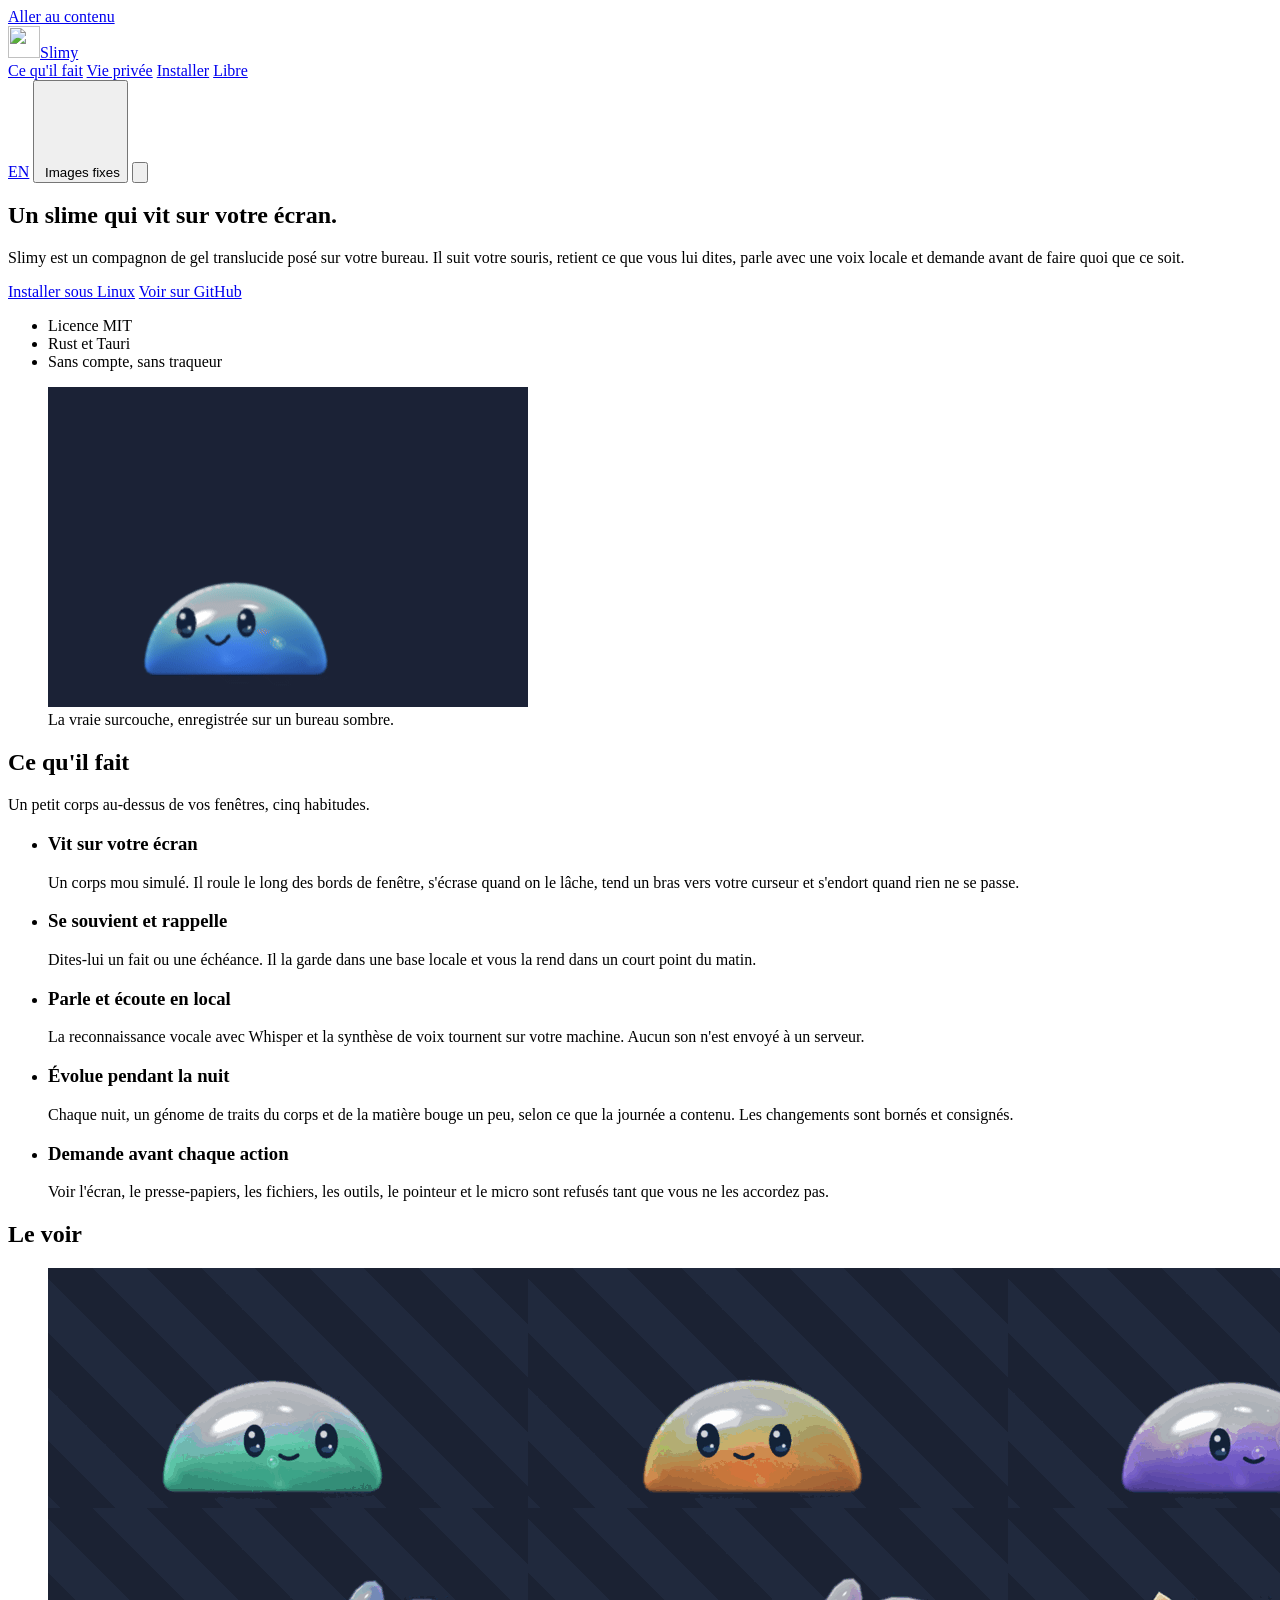
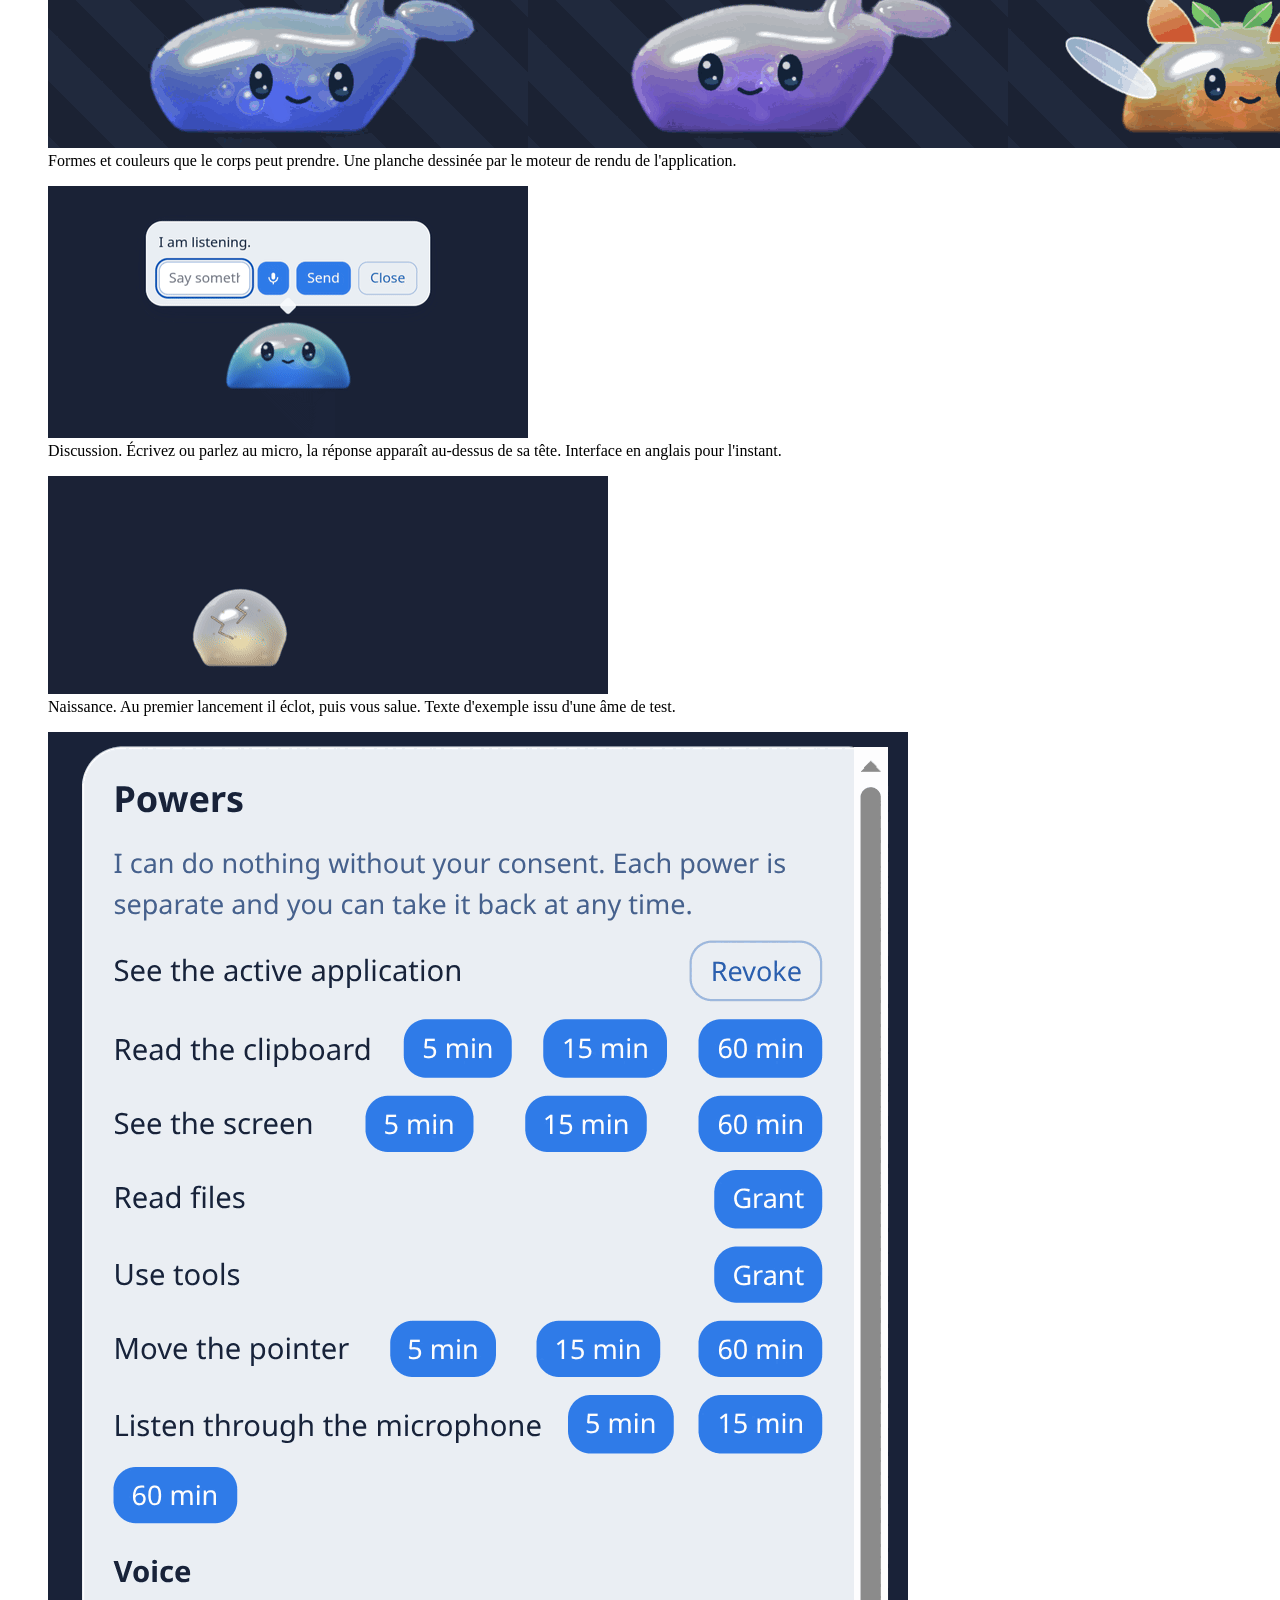
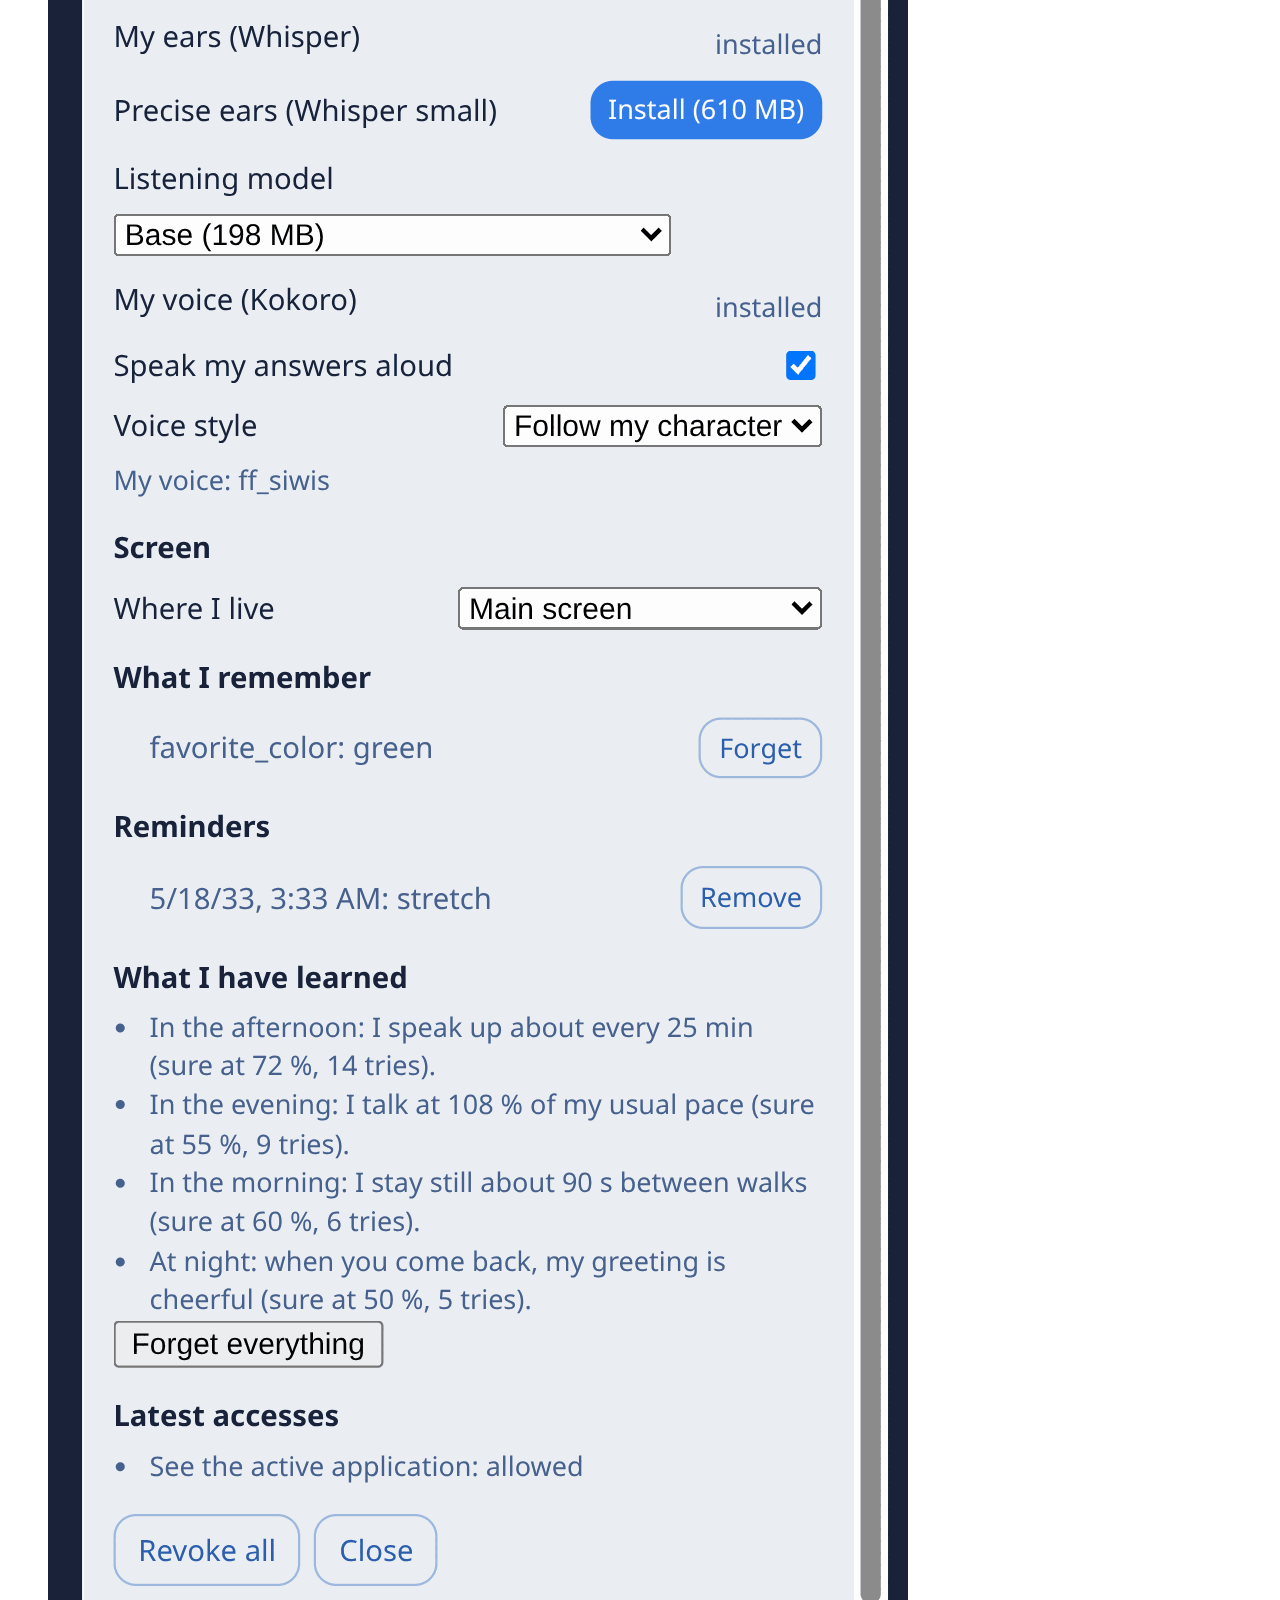
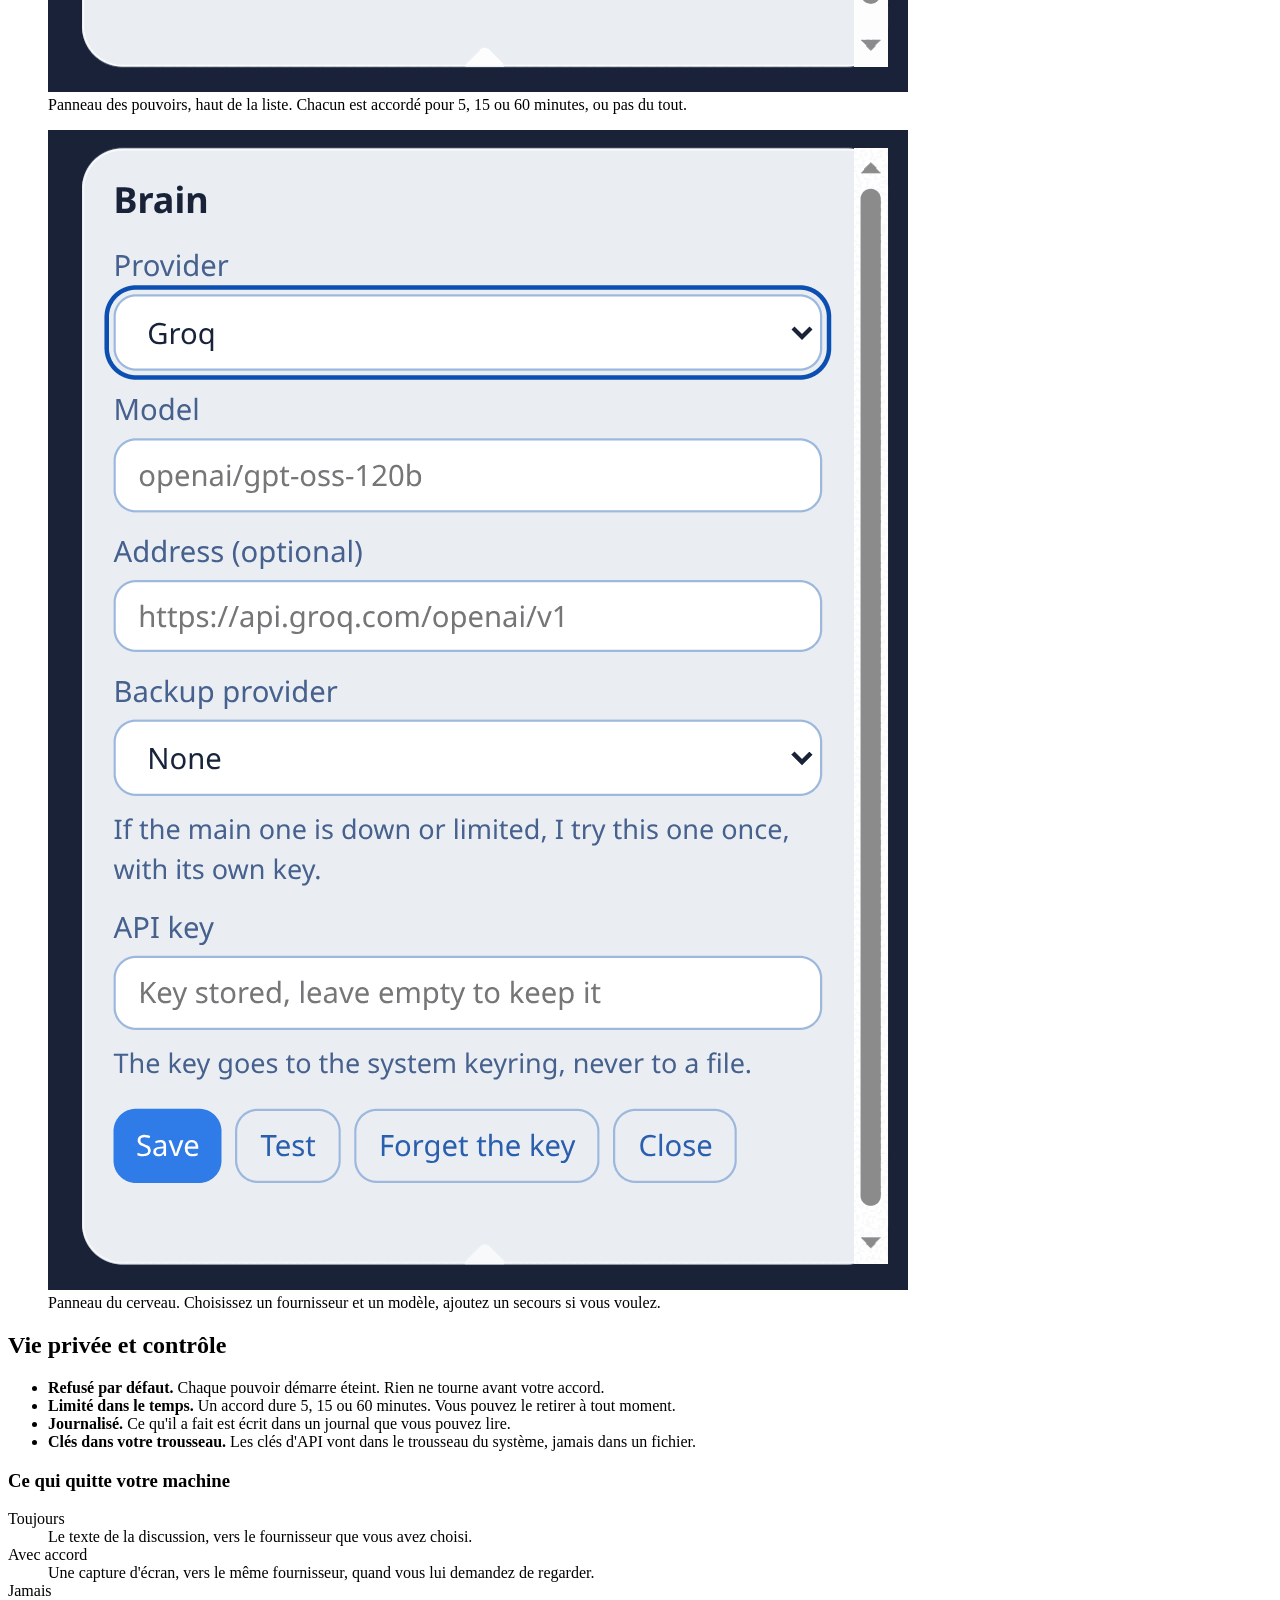
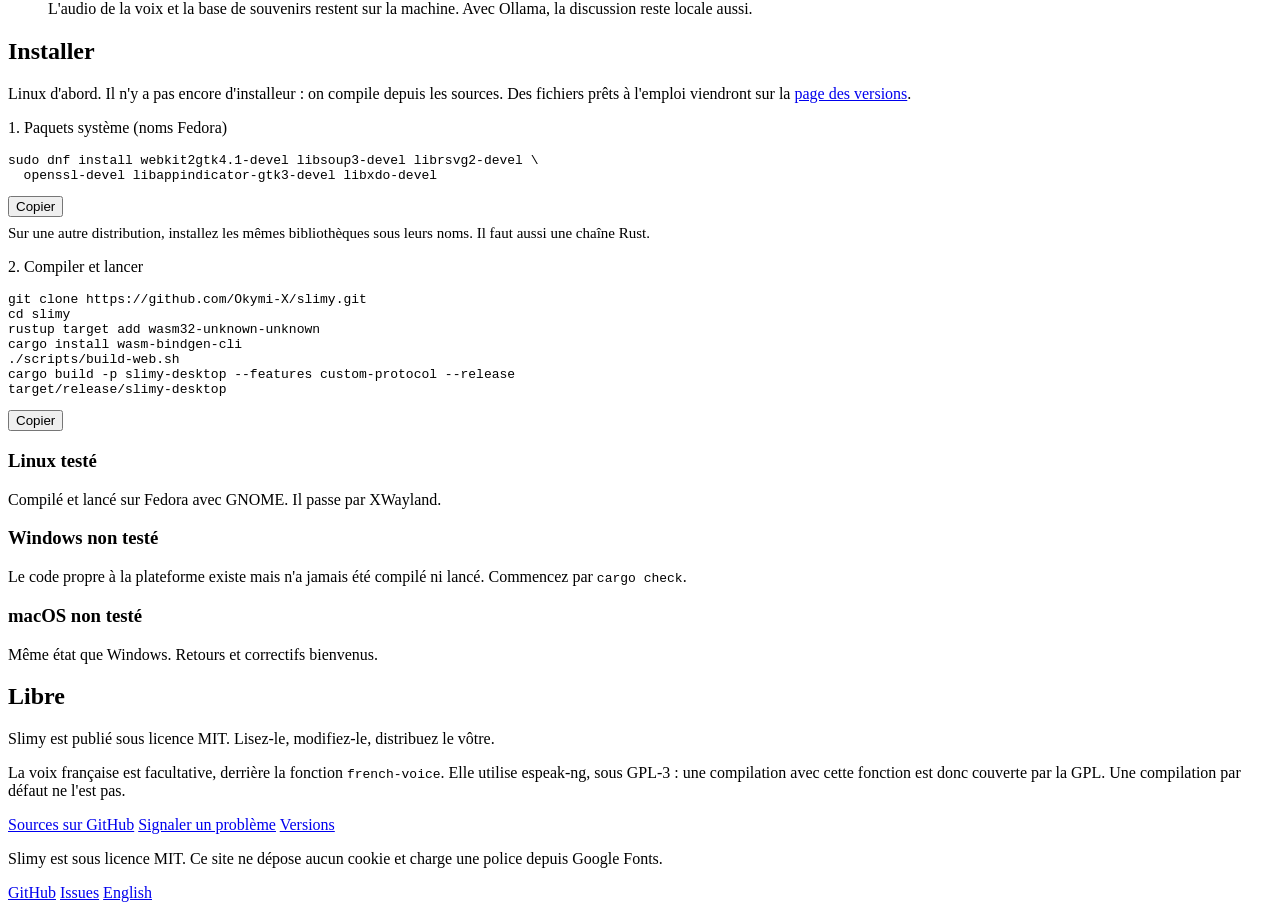
==== site/fr/index.html @ 83fda9d1 "Slimy: a desktop gel slime with a brain, a body and a genome" ====
<!doctype html>
<html lang="fr">
<head>
<meta charset="utf-8">
<meta name="viewport" content="width=device-width, initial-scale=1">
<title>Slimy, un slime de gel qui vit sur votre écran</title>
<meta name="description" content="Slimy est un compagnon de bureau libre : un slime de gel translucide qui réagit à la souris, se souvient, parle en local et demande avant chaque action.">
<link rel="canonical" href="https://slimy.okymi.org/fr/">
<link rel="alternate" hreflang="en" href="https://slimy.okymi.org/">
<link rel="alternate" hreflang="fr" href="https://slimy.okymi.org/fr/">
<link rel="alternate" hreflang="x-default" href="https://slimy.okymi.org/">
<meta name="theme-color" content="#1b2236">
<link rel="icon" href="/favicon.svg" type="image/svg+xml">
<meta property="og:type" content="website">
<meta property="og:site_name" content="Slimy">
<meta property="og:title" content="Slimy, un slime de gel qui vit sur votre écran">
<meta property="og:description" content="Un compagnon de bureau libre qui réagit à la souris, se souvient, parle en local et demande avant chaque action.">
<meta property="og:url" content="https://slimy.okymi.org/fr/">
<meta property="og:image" content="https://slimy.okymi.org/og.png">
<meta property="og:image:width" content="1200">
<meta property="og:image:height" content="630">
<meta property="og:image:alt" content="Un slime de gel bleu translucide au petit sourire, à côté du mot Slimy.">
<meta property="og:locale" content="fr_FR">
<meta property="og:locale:alternate" content="en_US">
<meta name="twitter:card" content="summary_large_image">
<meta name="twitter:title" content="Slimy, un slime de gel qui vit sur votre écran">
<meta name="twitter:description" content="Un compagnon de bureau libre qui réagit à la souris, se souvient, parle en local et demande avant chaque action.">
<meta name="twitter:image" content="https://slimy.okymi.org/og.png">
<link rel="preconnect" href="https://fonts.googleapis.com">
<link rel="preconnect" href="https://fonts.gstatic.com" crossorigin>
<link rel="stylesheet" href="https://fonts.googleapis.com/css2?family=Fraunces:opsz,wght,SOFT@9..144,500..700,100&amp;display=swap">
<link rel="stylesheet" href="/style.css">
<script>try{var t=localStorage.getItem('slimy-theme');if(t==='light'||t==='dark')document.documentElement.setAttribute('data-theme',t)}catch(e){}</script>
<script type="application/ld+json">{"@context":"https://schema.org","@type":"SoftwareApplication","name":"Slimy","applicationCategory":"DesktopEnhancementApplication","operatingSystem":"Linux","inLanguage":"fr","license":"https://opensource.org/license/mit","url":"https://slimy.okymi.org/fr/","codeRepository":"https://github.com/Okymi-X/slimy"}</script>
</head>
<body>
<a class="skip" href="#main">Aller au contenu</a>
<header class="top">
  <div class="wrap">
    <a class="brand" href="/fr/"><img src="/favicon.svg" alt="" width="32" height="32">Slimy</a>
    <nav class="nav" aria-label="Sections">
      <a href="#what">Ce qu'il fait</a>
      <a href="#privacy">Vie privée</a>
      <a href="#install">Installer</a>
      <a href="#source">Libre</a>
    </nav>
    <div class="tools">
      <a class="chip" href="/" hreflang="en" lang="en" aria-label="Read in English">EN</a>
      <button class="chip" id="motion" type="button" aria-pressed="false"><svg viewBox="0 0 24 24" aria-hidden="true"><path d="M9 5v14M15 5v14"/></svg><span class="txt">&nbsp;Images fixes</span></button>
      <button class="chip" id="theme" type="button" aria-label="Passer au thème sombre" data-to-dark="Passer au thème sombre" data-to-light="Passer au thème clair"><svg viewBox="0 0 24 24" aria-hidden="true"><circle cx="12" cy="12" r="8"/><path d="M12 4v16" /></svg></button>
    </div>
  </div>
</header>

<main id="main">
<section class="hero" aria-labelledby="h-hero">
  <div class="wrap">
    <div>
      <h1 id="h-hero">Un slime qui vit sur votre écran.</h1>
      <p class="lede">Slimy est un compagnon de gel translucide posé sur votre bureau. Il suit votre souris, retient ce que vous lui dites, parle avec une voix locale et demande avant de faire quoi que ce soit.</p>
      <div class="actions">
        <a class="btn" href="#install">Installer sous Linux</a>
        <a class="btn ghost" href="https://github.com/Okymi-X/slimy">Voir sur GitHub</a>
      </div>
      <ul class="facts">
        <li>Licence MIT</li>
        <li>Rust et Tauri</li>
        <li>Sans compte, sans traqueur</li>
      </ul>
    </div>
    <figure class="screen gel">
      <div class="pane">
        <picture>
          <source data-still media="(prefers-reduced-motion: reduce)" srcset="/assets/hero-poster.webp" type="image/webp">
          <img src="/assets/hero.gif" width="480" height="320" fetchpriority="high" alt="Un slime de gel bleu posé en bas d'un écran sombre, qui respire lentement, cligne des yeux et sourit.">
        </picture>
      </div>
      <figcaption>La vraie surcouche, enregistrée sur un bureau sombre.</figcaption>
    </figure>
  </div>
</section>

<section id="what" aria-labelledby="h-what">
  <div class="wrap split">
    <header>
      <h2 id="h-what">Ce qu'il fait</h2>
      <p>Un petit corps au-dessus de vos fenêtres, cinq habitudes.</p>
    </header>
    <ul class="rows">
      <li><h3>Vit sur votre écran</h3><p>Un corps mou simulé. Il roule le long des bords de fenêtre, s'écrase quand on le lâche, tend un bras vers votre curseur et s'endort quand rien ne se passe.</p></li>
      <li><h3>Se souvient et rappelle</h3><p>Dites-lui un fait ou une échéance. Il la garde dans une base locale et vous la rend dans un court point du matin.</p></li>
      <li><h3>Parle et écoute en local</h3><p>La reconnaissance vocale avec Whisper et la synthèse de voix tournent sur votre machine. Aucun son n'est envoyé à un serveur.</p></li>
      <li><h3>Évolue pendant la nuit</h3><p>Chaque nuit, un génome de traits du corps et de la matière bouge un peu, selon ce que la journée a contenu. Les changements sont bornés et consignés.</p></li>
      <li><h3>Demande avant chaque action</h3><p>Voir l'écran, le presse-papiers, les fichiers, les outils, le pointeur et le micro sont refusés tant que vous ne les accordez pas.</p></li>
    </ul>
  </div>
</section>

<section id="gallery" aria-labelledby="h-gallery">
  <div class="wrap">
    <h2 id="h-gallery">Le voir</h2>
    <div class="gallery">
      <figure class="shot gel g-forms">
        <div class="pane"><img src="/assets/forms.png" width="1440" height="480" loading="lazy" alt="Six slimes sur un fond sombre rayé : dômes vert, orange et violet en haut ; deux formes de baleine, bleue et violette, et un dôme orange avec des oreilles à feuille et des ailes de fée en bas."></div>
        <figcaption>Formes et couleurs que le corps peut prendre. Une planche dessinée par le moteur de rendu de l'application.</figcaption>
      </figure>
      <figure class="shot gel g-chat">
        <div class="pane"><picture>
          <source data-still media="(prefers-reduced-motion: reduce)" srcset="/assets/chat-poster.webp" type="image/webp">
          <img src="/assets/chat.gif" width="480" height="252" loading="lazy" alt="Une bulle au-dessus du slime contient une réponse et un champ de saisie avec un micro et un bouton Envoyer (Send).">
        </picture></div>
        <figcaption>Discussion. Écrivez ou parlez au micro, la réponse apparaît au-dessus de sa tête. Interface en anglais pour l'instant.</figcaption>
      </figure>
      <figure class="shot gel g-birth">
        <div class="pane"><picture>
          <source data-still media="(prefers-reduced-motion: reduce)" srcset="/assets/birth-poster.webp" type="image/webp">
          <img src="/assets/birth.gif" width="560" height="218" loading="lazy" alt="Un slime tout juste éclos salue l'utilisateur dans une bulle : Good morning, je me souviens d'une chose sur vous.">
        </picture></div>
        <figcaption>Naissance. Au premier lancement il éclot, puis vous salue. Texte d'exemple issu d'une âme de test.</figcaption>
      </figure>
      <figure class="shot gel g-powers crop">
        <div class="pane"><img src="/assets/powers.png" width="860" height="2560" loading="lazy" alt="Le panneau Powers : voir l'application active, lire le presse-papiers, voir l'écran, lire les fichiers, utiliser des outils, bouger le pointeur et écouter au micro, avec des boutons de 5, 15 ou 60 minutes ou Grant."></div>
        <figcaption>Panneau des pouvoirs, haut de la liste. Chacun est accordé pour 5, 15 ou 60 minutes, ou pas du tout.</figcaption>
      </figure>
      <figure class="shot gel g-brain crop">
        <div class="pane"><img src="/assets/brain.png" width="860" height="1160" loading="lazy" alt="Le panneau Brain : fournisseur Groq, un nom de modèle, une adresse facultative, un fournisseur de secours, un champ de clé d'API et les boutons Save, Test, Forget the key et Close."></div>
        <figcaption>Panneau du cerveau. Choisissez un fournisseur et un modèle, ajoutez un secours si vous voulez.</figcaption>
      </figure>
    </div>
  </div>
</section>

<section id="privacy" class="privacy" aria-labelledby="h-privacy">
  <div class="wrap">
    <div class="gel">
      <div>
        <h2 id="h-privacy">Vie privée et contrôle</h2>
        <ul>
          <li><strong>Refusé par défaut.</strong> Chaque pouvoir démarre éteint. Rien ne tourne avant votre accord.</li>
          <li><strong>Limité dans le temps.</strong> Un accord dure 5, 15 ou 60 minutes. Vous pouvez le retirer à tout moment.</li>
          <li><strong>Journalisé.</strong> Ce qu'il a fait est écrit dans un journal que vous pouvez lire.</li>
          <li><strong>Clés dans votre trousseau.</strong> Les clés d'API vont dans le trousseau du système, jamais dans un fichier.</li>
        </ul>
      </div>
      <div>
        <h3>Ce qui quitte votre machine</h3>
        <dl class="leaves">
          <div><dt>Toujours</dt><dd>Le texte de la discussion, vers le fournisseur que vous avez choisi.</dd></div>
          <div><dt>Avec accord</dt><dd>Une capture d'écran, vers le même fournisseur, quand vous lui demandez de regarder.</dd></div>
          <div><dt>Jamais</dt><dd>L'audio de la voix et la base de souvenirs restent sur la machine. Avec Ollama, la discussion reste locale aussi.</dd></div>
        </dl>
      </div>
    </div>
  </div>
</section>

<section id="install" aria-labelledby="h-install">
  <div class="wrap split">
    <header>
      <h2 id="h-install">Installer</h2>
      <p>Linux d'abord. Il n'y a pas encore d'installeur : on compile depuis les sources. Des fichiers prêts à l'emploi viendront sur la <a href="https://github.com/Okymi-X/slimy/releases">page des versions</a>.</p>
    </header>
    <div class="steps">
      <div>
        <p class="label">1. Paquets système (noms Fedora)</p>
        <div class="codewrap">
          <pre id="c1"><code>sudo dnf install webkit2gtk4.1-devel libsoup3-devel librsvg2-devel \
  openssl-devel libappindicator-gtk3-devel libxdo-devel</code></pre>
          <button class="chip" type="button" data-copy="c1" data-done="Copié">Copier</button>
        </div>
        <p style="margin-top:8px;font-size:.9375rem;color:var(--ink-soft)">Sur une autre distribution, installez les mêmes bibliothèques sous leurs noms. Il faut aussi une chaîne Rust.</p>
      </div>
      <div>
        <p class="label">2. Compiler et lancer</p>
        <div class="codewrap">
          <pre id="c2"><code>git clone https://github.com/Okymi-X/slimy.git
cd slimy
rustup target add wasm32-unknown-unknown
cargo install wasm-bindgen-cli
./scripts/build-web.sh
cargo build -p slimy-desktop --features custom-protocol --release
target/release/slimy-desktop</code></pre>
          <button class="chip" type="button" data-copy="c2" data-done="Copié">Copier</button>
        </div>
      </div>
      <div class="platforms">
        <div><h3>Linux <span class="tag">testé</span></h3><p>Compilé et lancé sur Fedora avec GNOME. Il passe par XWayland.</p></div>
        <div><h3>Windows <span class="tag">non testé</span></h3><p>Le code propre à la plateforme existe mais n'a jamais été compilé ni lancé. Commencez par <code>cargo check</code>.</p></div>
        <div><h3>macOS <span class="tag">non testé</span></h3><p>Même état que Windows. Retours et correctifs bienvenus.</p></div>
      </div>
    </div>
  </div>
</section>

<section id="source" class="os" aria-labelledby="h-os">
  <div class="wrap">
    <h2 id="h-os">Libre</h2>
    <div>
      <p>Slimy est publié sous licence MIT. Lisez-le, modifiez-le, distribuez le vôtre.</p>
      <p>La voix française est facultative, derrière la fonction <code>french-voice</code>. Elle utilise espeak-ng, sous GPL-3 : une compilation avec cette fonction est donc couverte par la GPL. Une compilation par défaut ne l'est pas.</p>
      <div class="links">
        <a class="btn" href="https://github.com/Okymi-X/slimy">Sources sur GitHub</a>
        <a class="btn ghost" href="https://github.com/Okymi-X/slimy/issues">Signaler un problème</a>
        <a class="btn ghost" href="https://github.com/Okymi-X/slimy/releases">Versions</a>
      </div>
    </div>
  </div>
</section>
</main>

<footer>
  <div class="wrap">
    <p>Slimy est sous licence MIT. Ce site ne dépose aucun cookie et charge une police depuis Google Fonts.</p>
    <nav aria-label="Pied de page">
      <a href="https://github.com/Okymi-X/slimy">GitHub</a>
      <a href="https://github.com/Okymi-X/slimy/issues">Issues</a>
      <a href="/" hreflang="en" lang="en">English</a>
    </nav>
  </div>
</footer>
<script src="/app.js" defer></script>
</body>
</html>
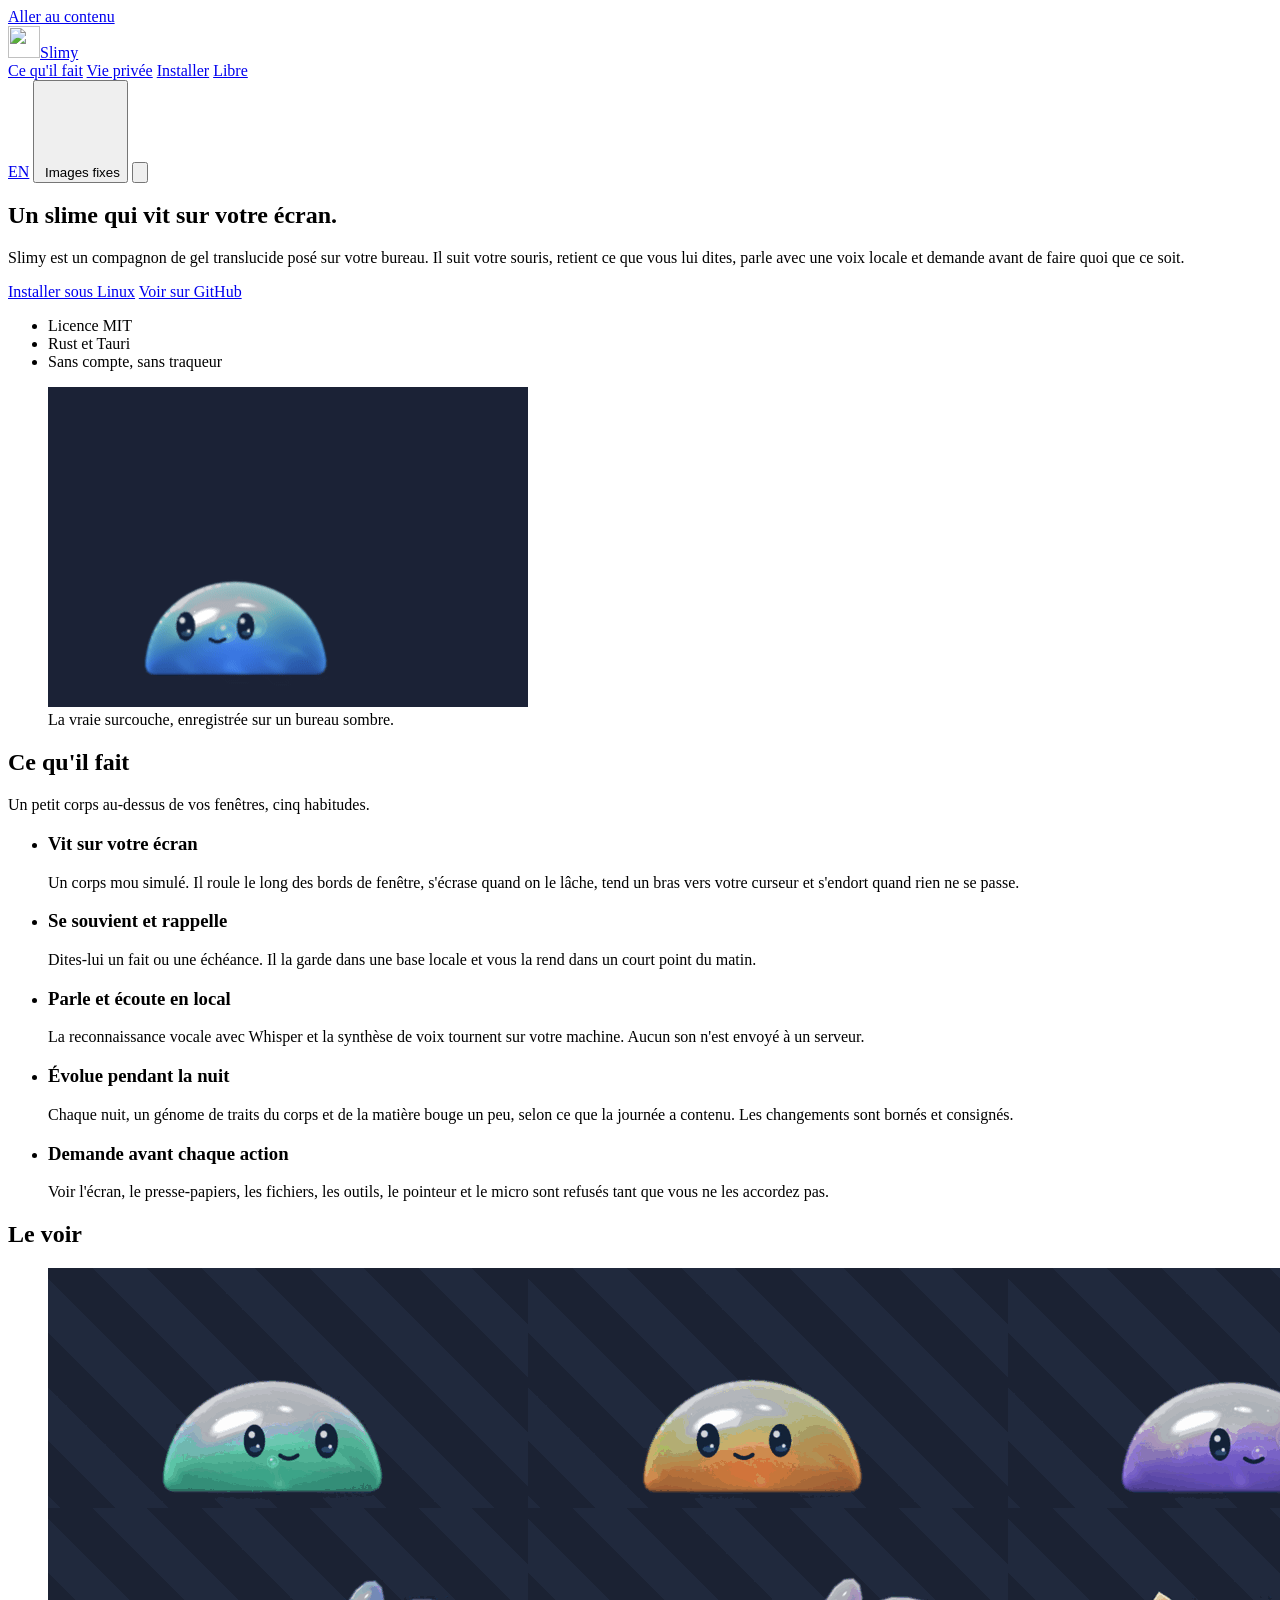
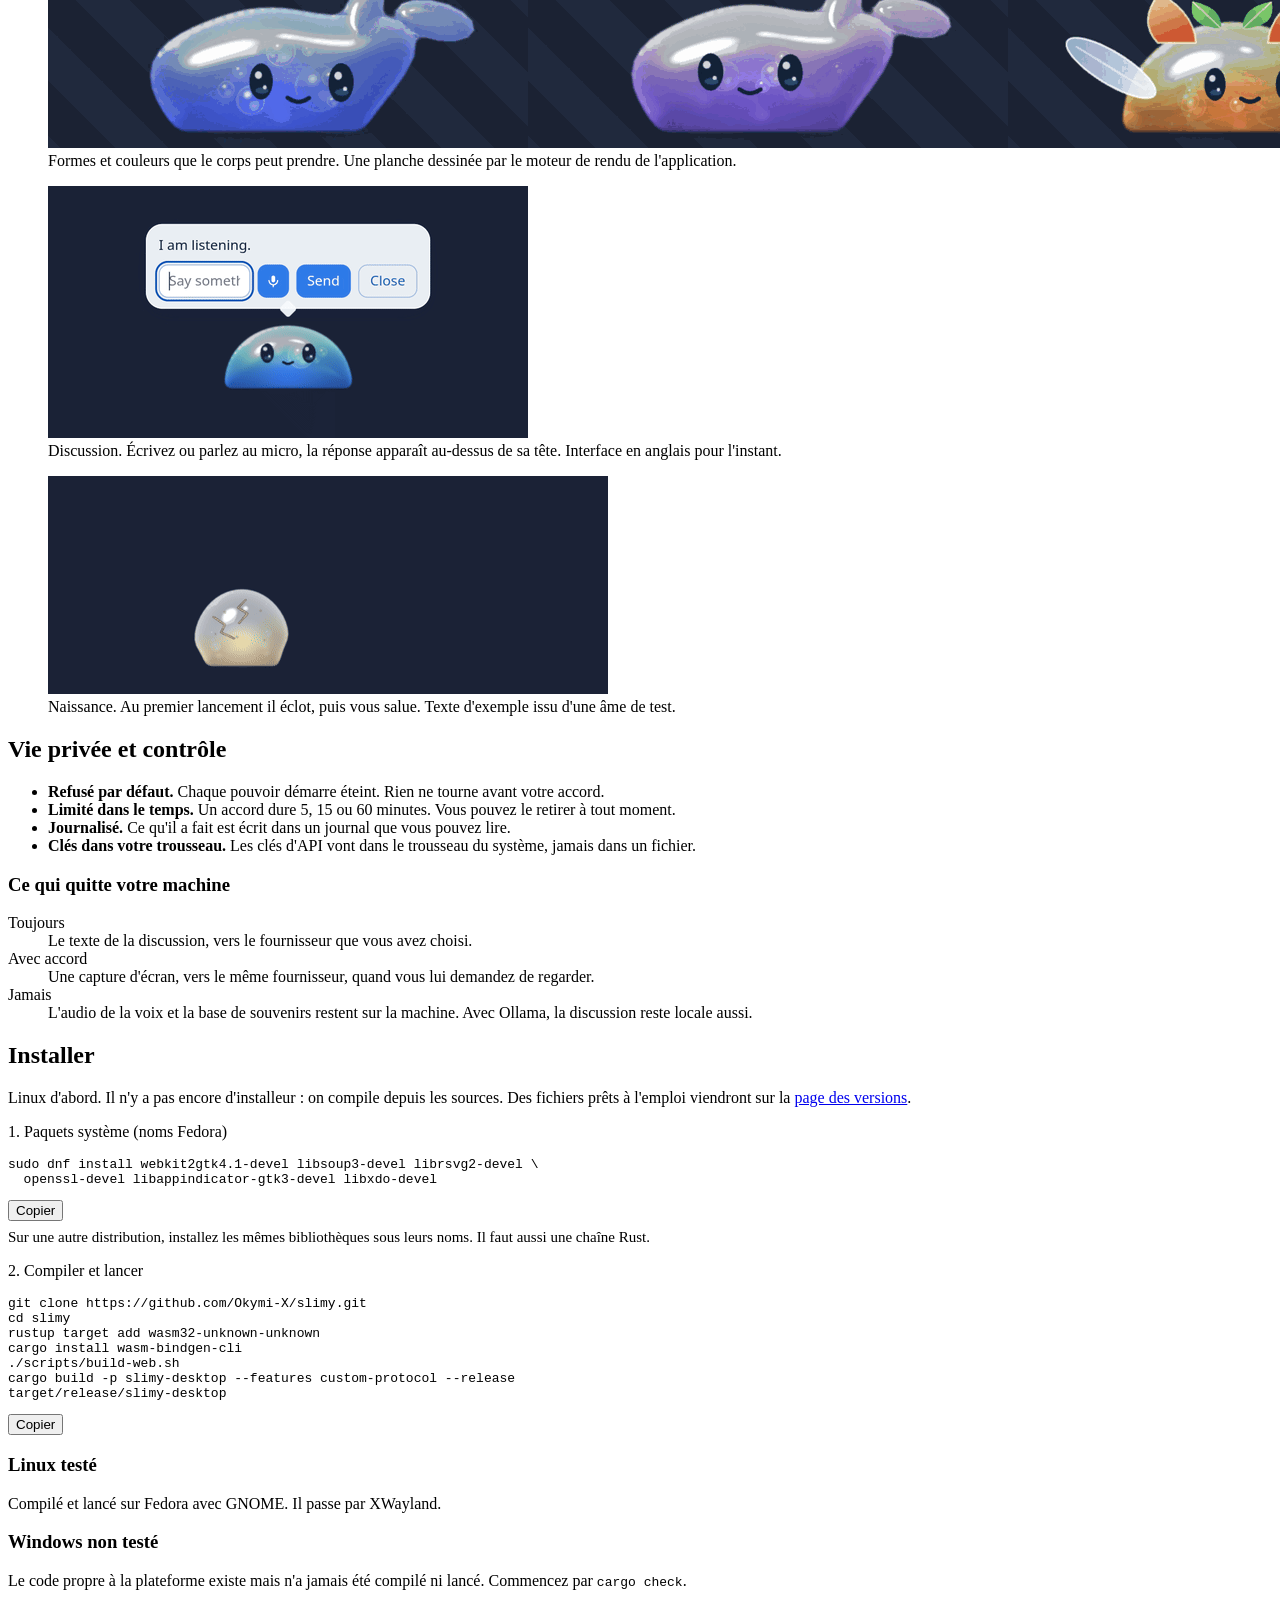
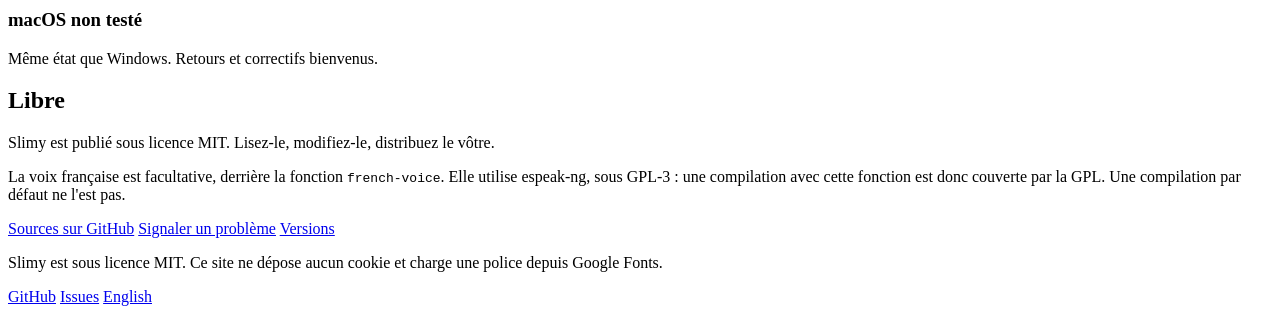
==== commit f4c1bb51: "Remove the tall panel images from the site and README" ====
--- a/site/fr/index.html
+++ b/site/fr/index.html
@@ -118,14 +118,6 @@
         </picture></div>
         <figcaption>Naissance. Au premier lancement il éclot, puis vous salue. Texte d'exemple issu d'une âme de test.</figcaption>
       </figure>
-      <figure class="shot gel g-powers crop">
-        <div class="pane"><img src="/assets/powers.png" width="860" height="2560" loading="lazy" alt="Le panneau Powers : voir l'application active, lire le presse-papiers, voir l'écran, lire les fichiers, utiliser des outils, bouger le pointeur et écouter au micro, avec des boutons de 5, 15 ou 60 minutes ou Grant."></div>
-        <figcaption>Panneau des pouvoirs, haut de la liste. Chacun est accordé pour 5, 15 ou 60 minutes, ou pas du tout.</figcaption>
-      </figure>
-      <figure class="shot gel g-brain crop">
-        <div class="pane"><img src="/assets/brain.png" width="860" height="1160" loading="lazy" alt="Le panneau Brain : fournisseur Groq, un nom de modèle, une adresse facultative, un fournisseur de secours, un champ de clé d'API et les boutons Save, Test, Forget the key et Close."></div>
-        <figcaption>Panneau du cerveau. Choisissez un fournisseur et un modèle, ajoutez un secours si vous voulez.</figcaption>
-      </figure>
     </div>
   </div>
 </section>
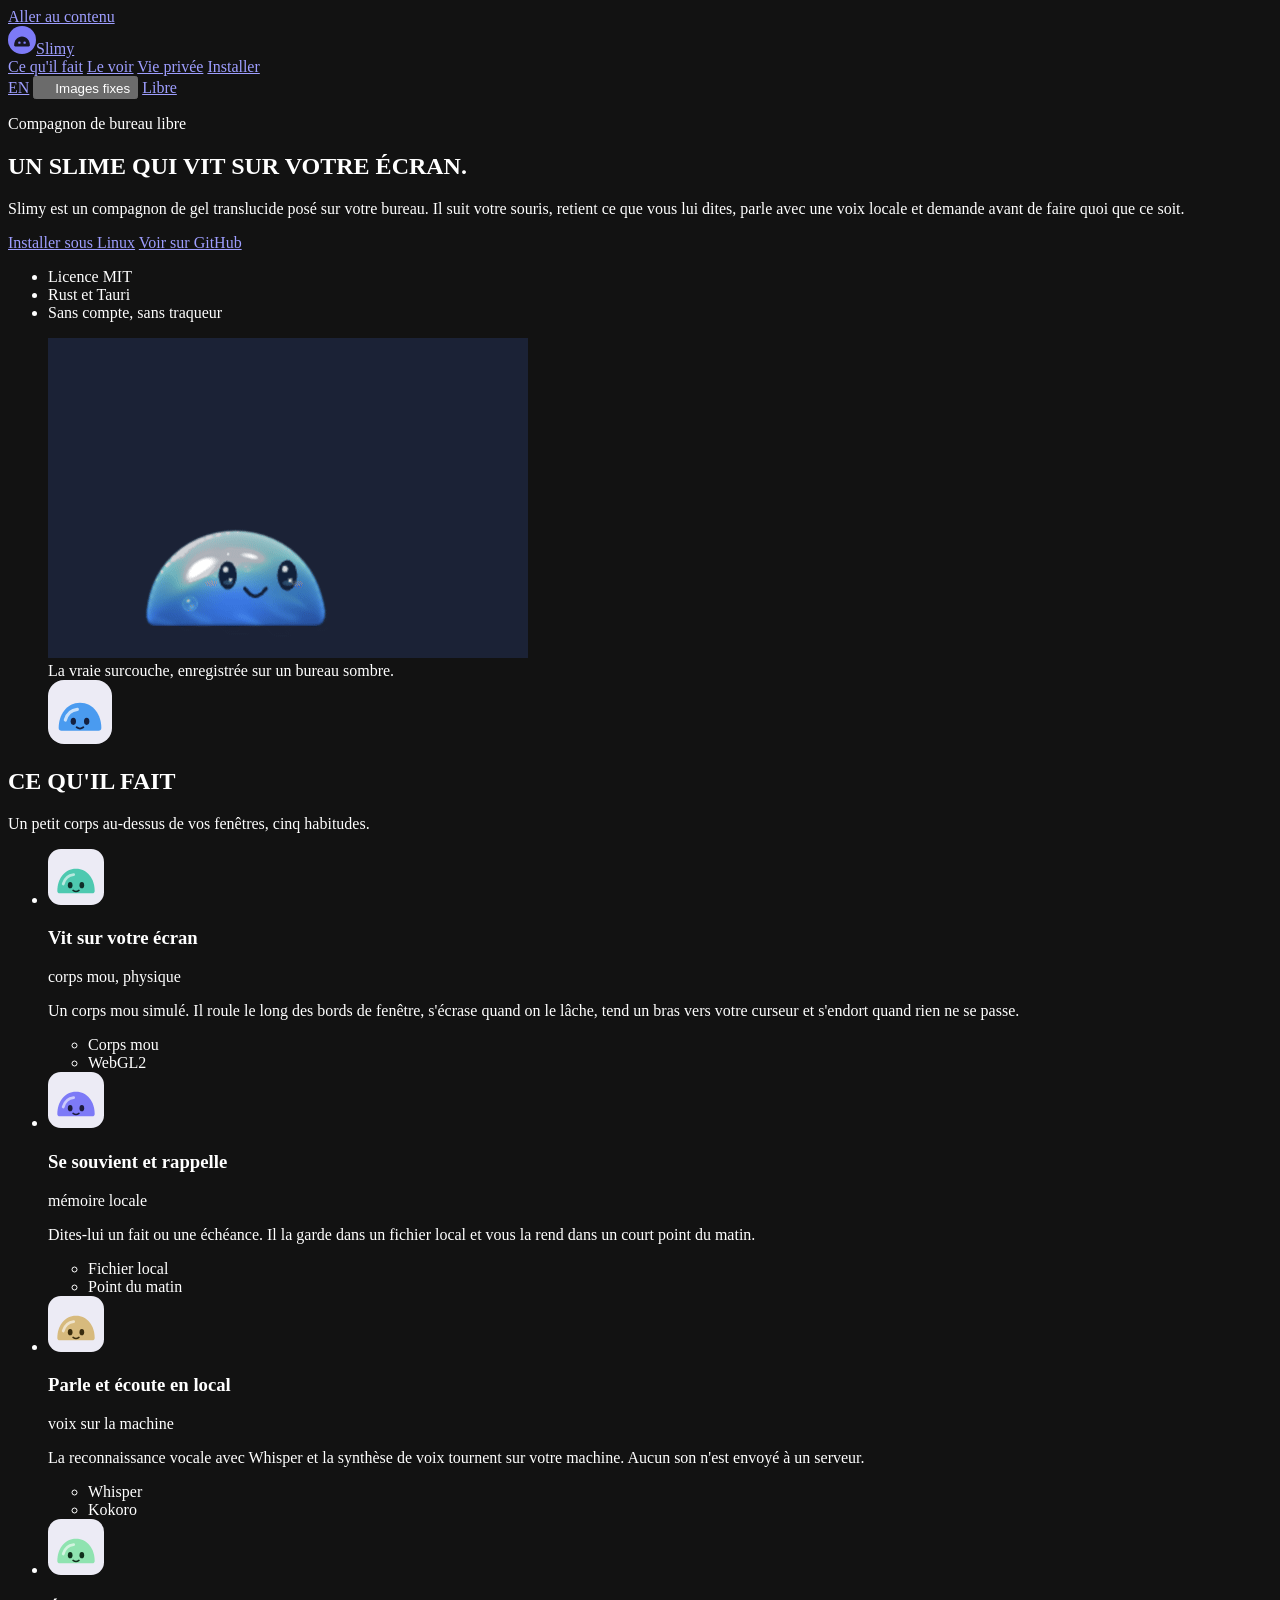
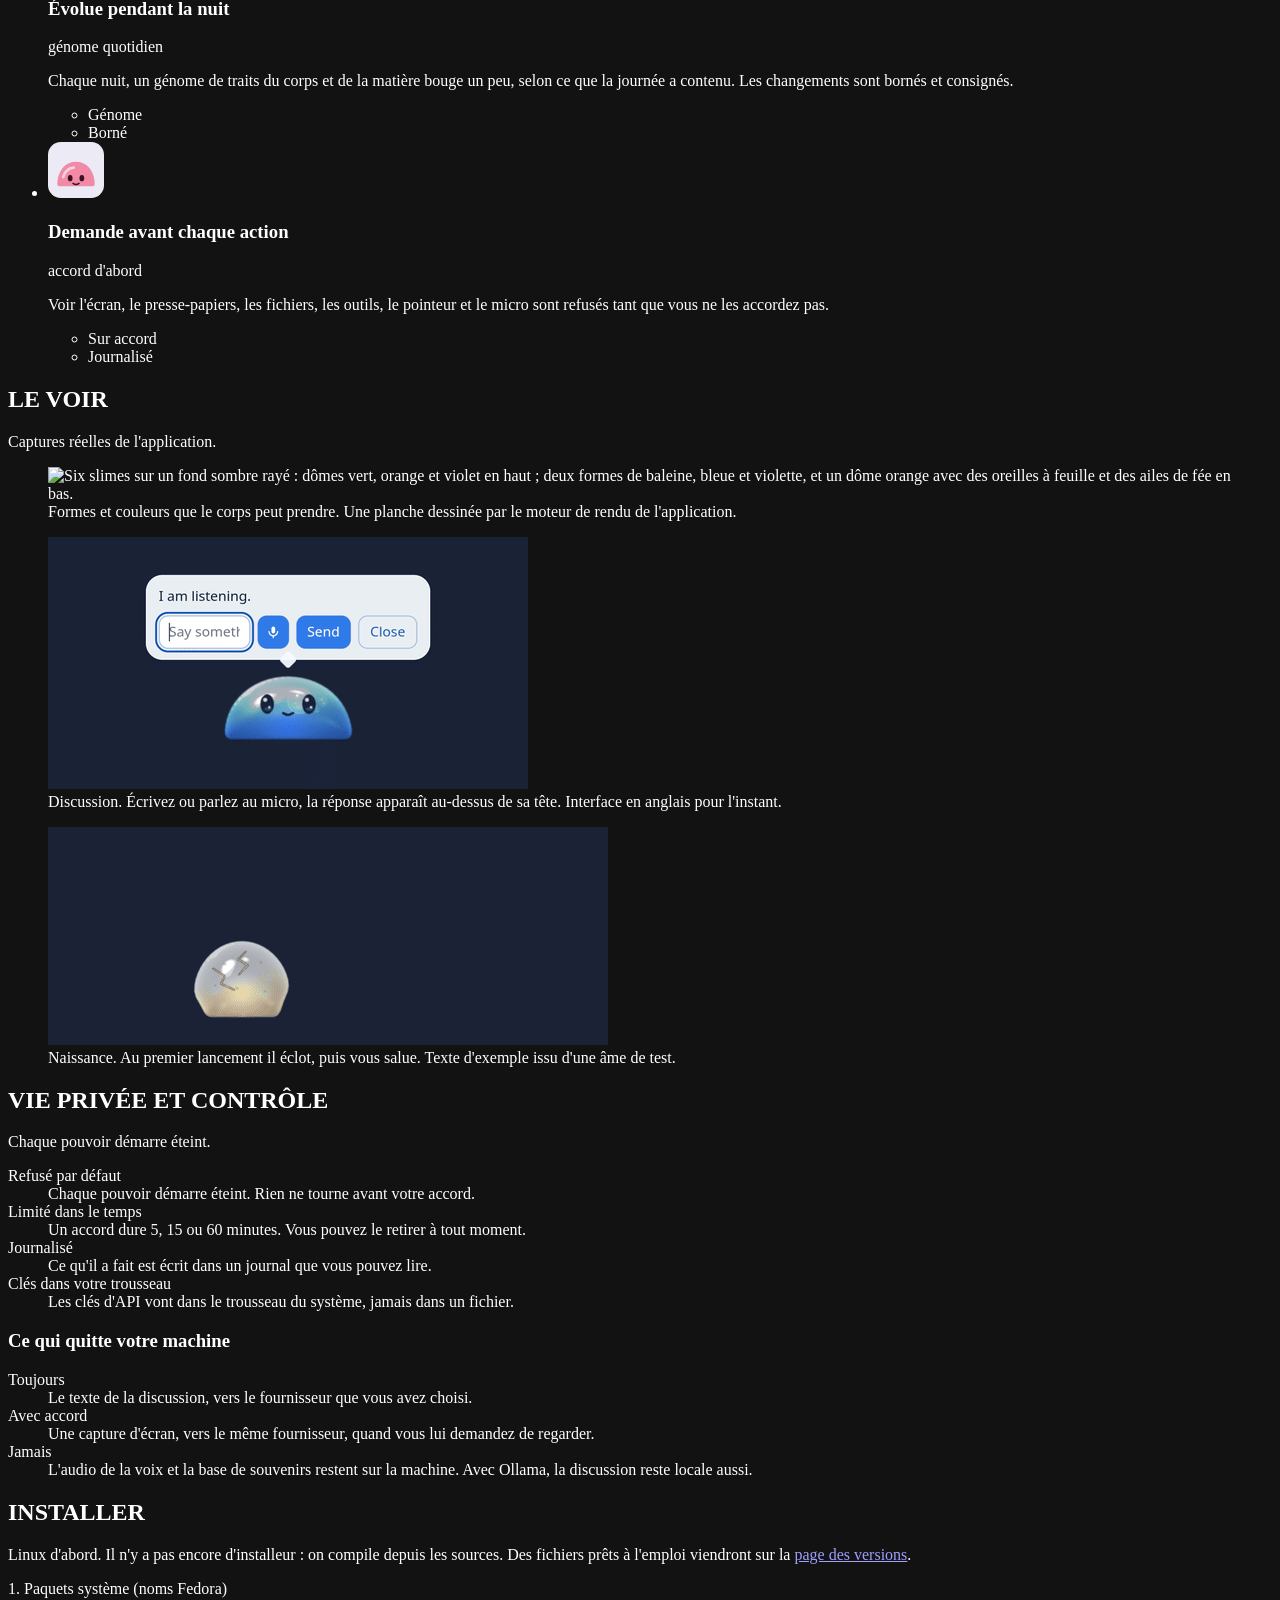
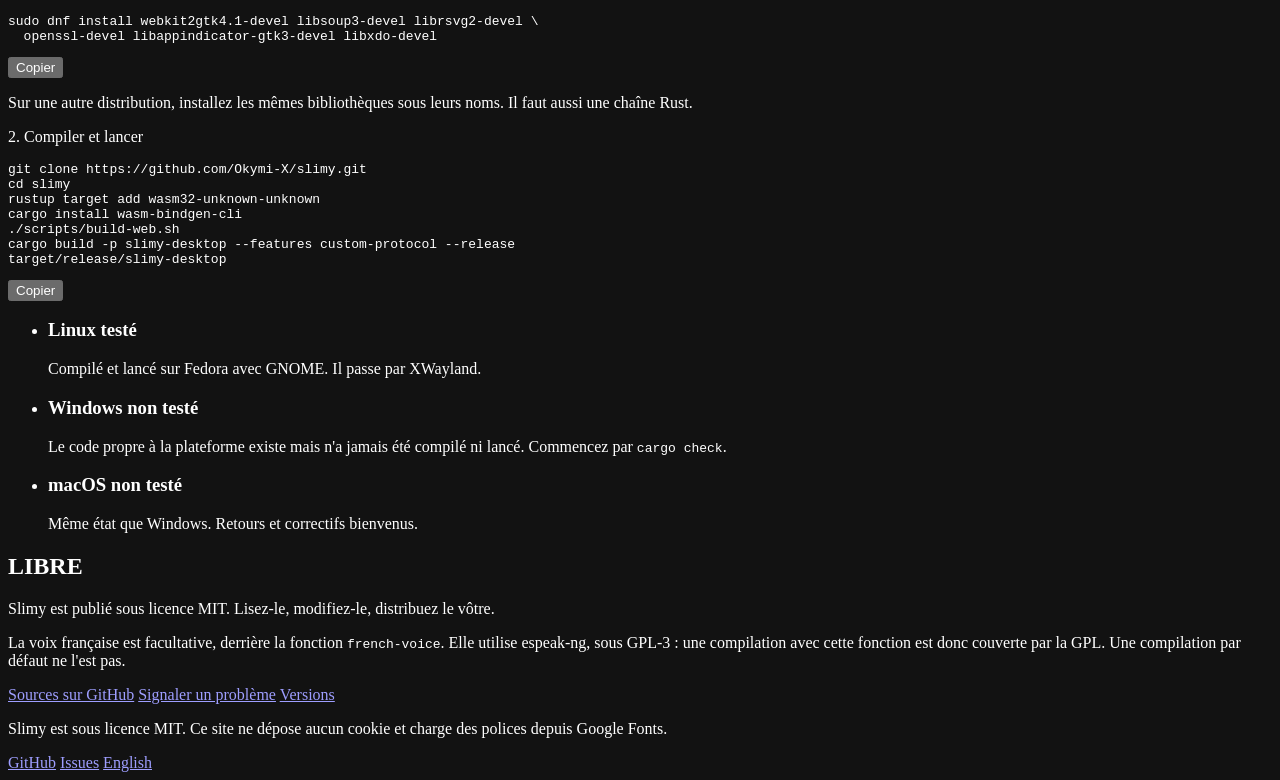
==== commit 70e53d5b: "Rebuild the site in the okymi.org design, use the platform keyring off Linux, and wait for the remin" ====
--- a/site/fr/index.html
+++ b/site/fr/index.html
@@ -9,7 +9,8 @@
 <link rel="alternate" hreflang="en" href="https://slimy.okymi.org/">
 <link rel="alternate" hreflang="fr" href="https://slimy.okymi.org/fr/">
 <link rel="alternate" hreflang="x-default" href="https://slimy.okymi.org/">
-<meta name="theme-color" content="#1b2236">
+<meta name="color-scheme" content="dark">
+<meta name="theme-color" content="#1e1e1e">
 <link rel="icon" href="/favicon.svg" type="image/svg+xml">
 <meta property="og:type" content="website">
 <meta property="og:site_name" content="Slimy">
@@ -19,190 +20,133 @@
 <meta property="og:image" content="https://slimy.okymi.org/og.png">
 <meta property="og:image:width" content="1200">
 <meta property="og:image:height" content="630">
-<meta property="og:image:alt" content="Un slime de gel bleu translucide au petit sourire, à côté du mot Slimy.">
+<meta property="og:image:alt" content="Un slime de gel bleu au petit sourire, à côté du titre : Un slime qui vit sur votre écran.">
 <meta property="og:locale" content="fr_FR">
 <meta property="og:locale:alternate" content="en_US">
 <meta name="twitter:card" content="summary_large_image">
 <meta name="twitter:title" content="Slimy, un slime de gel qui vit sur votre écran">
 <meta name="twitter:description" content="Un compagnon de bureau libre qui réagit à la souris, se souvient, parle en local et demande avant chaque action.">
 <meta name="twitter:image" content="https://slimy.okymi.org/og.png">
+<meta name="twitter:image:alt" content="Un slime de gel bleu au petit sourire, à côté du titre : Un slime qui vit sur votre écran.">
 <link rel="preconnect" href="https://fonts.googleapis.com">
 <link rel="preconnect" href="https://fonts.gstatic.com" crossorigin>
-<link rel="stylesheet" href="https://fonts.googleapis.com/css2?family=Fraunces:opsz,wght,SOFT@9..144,500..700,100&amp;display=swap">
+<link rel="stylesheet" href="https://fonts.googleapis.com/css2?family=Anton&amp;family=Geist:wght@400..700&amp;family=Geist+Mono:wght@400..600&amp;display=swap">
 <link rel="stylesheet" href="/style.css">
-<script>try{var t=localStorage.getItem('slimy-theme');if(t==='light'||t==='dark')document.documentElement.setAttribute('data-theme',t)}catch(e){}</script>
 <script type="application/ld+json">{"@context":"https://schema.org","@type":"SoftwareApplication","name":"Slimy","applicationCategory":"DesktopEnhancementApplication","operatingSystem":"Linux","inLanguage":"fr","license":"https://opensource.org/license/mit","url":"https://slimy.okymi.org/fr/","codeRepository":"https://github.com/Okymi-X/slimy"}</script>
 </head>
 <body>
 <a class="skip" href="#main">Aller au contenu</a>
 <header class="top">
-  <div class="wrap">
-    <a class="brand" href="/fr/"><img src="/favicon.svg" alt="" width="32" height="32">Slimy</a>
+  <div class="bar">
+    <a class="brand" href="/fr/"><svg class="mark" viewBox="0 0 32 32" width="28" height="28" aria-hidden="true" focusable="false"><circle cx="16" cy="16" r="16" fill="#7d7af7"/><path d="M7 22c0-6 4-10 9-10s9 4 9 10c0 .8-.6 1.3-1.3 1.3H8.3C7.6 23.3 7 22.8 7 22z" fill="#171622"/><circle cx="13" cy="19" r="1.4" fill="#7d7af7"/><circle cx="19" cy="19" r="1.4" fill="#7d7af7"/></svg><span>Slimy</span></a>
     <nav class="nav" aria-label="Sections">
       <a href="#what">Ce qu'il fait</a>
+      <a href="#see">Le voir</a>
       <a href="#privacy">Vie privée</a>
       <a href="#install">Installer</a>
-      <a href="#source">Libre</a>
     </nav>
     <div class="tools">
-      <a class="chip" href="/" hreflang="en" lang="en" aria-label="Read in English">EN</a>
-      <button class="chip" id="motion" type="button" aria-pressed="false"><svg viewBox="0 0 24 24" aria-hidden="true"><path d="M9 5v14M15 5v14"/></svg><span class="txt">&nbsp;Images fixes</span></button>
-      <button class="chip" id="theme" type="button" aria-label="Passer au thème sombre" data-to-dark="Passer au thème sombre" data-to-light="Passer au thème clair"><svg viewBox="0 0 24 24" aria-hidden="true"><circle cx="12" cy="12" r="8"/><path d="M12 4v16" /></svg></button>
+      <a class="btn tiny ghost" href="/" hreflang="en" lang="en" aria-label="Read in English">EN</a>
+      <button class="btn tiny ghost" id="motion" type="button" aria-label="Images fixes" aria-pressed="false"><svg viewBox="0 0 24 24" width="14" height="14" aria-hidden="true"><path d="M9 5v14M15 5v14"/></svg><span>Images fixes</span></button>
+      <a class="btn tiny primary" href="#source">Libre</a>
     </div>
   </div>
 </header>
+<main id="main">
+<section class="hero wrap" aria-labelledby="h-hero">
+  <div class="hero-text">
+    <p class="eyebrow">Compagnon de bureau libre</p>
+    <h1 id="h-hero">UN SLIME QUI VIT SUR <span class="acc">VOTRE ÉCRAN.</span></h1>
+    <p class="lede">Slimy est un compagnon de gel translucide posé sur votre bureau. Il suit votre souris, retient ce que vous lui dites, parle avec une voix locale et demande avant de faire quoi que ce soit.</p>
+    <div class="actions">
+      <a class="btn primary" href="#install">Installer sous Linux</a>
+      <a class="btn ghost" href="https://github.com/Okymi-X/slimy">Voir sur GitHub</a>
+    </div>
+    <ul class="facts"><li>Licence MIT</li><li>Rust et Tauri</li><li>Sans compte, sans traqueur</li></ul>
+  </div>
+  <figure class="card hero-card">
+    <div class="pane"><picture><source data-still media="(prefers-reduced-motion: reduce)" srcset="/assets/hero-poster.webp" type="image/webp"><img src="/assets/hero.gif" width="480" height="320" fetchpriority="high" alt="Un slime de gel bleu posé en bas d'un écran sombre, qui respire lentement, cligne des yeux et sourit."></picture></div>
+    <figcaption>La vraie surcouche, enregistrée sur un bureau sombre.</figcaption>
+    <svg class="tile" viewBox="0 0 48 48" width="64" height="64" aria-hidden="true" focusable="false"><rect width="48" height="48" rx="12" fill="#ecebf5"/><path d="M8 36c0-10 6-19 16-19s16 9 16 19c0 1.3-.9 2-2 2H10c-1.1 0-2-.7-2-2z" fill="#4a9bf0"/><path d="M13 30c1.3-4.5 4.5-7.5 9-8" fill="none" stroke="#fff" stroke-opacity=".7" stroke-width="2.4" stroke-linecap="round"/><ellipse cx="19" cy="31" rx="2" ry="2.7" fill="#142040"/><ellipse cx="29" cy="31" rx="2" ry="2.7" fill="#142040"/><path d="M21.5 35.5c1.6 1.2 3.4 1.2 5 0" fill="none" stroke="#142040" stroke-width="1.4" stroke-linecap="round"/></svg>
+  </figure>
+</section>
 
-<main id="main">
-<section class="hero" aria-labelledby="h-hero">
-  <div class="wrap">
-    <div>
-      <h1 id="h-hero">Un slime qui vit sur votre écran.</h1>
-      <p class="lede">Slimy est un compagnon de gel translucide posé sur votre bureau. Il suit votre souris, retient ce que vous lui dites, parle avec une voix locale et demande avant de faire quoi que ce soit.</p>
-      <div class="actions">
-        <a class="btn" href="#install">Installer sous Linux</a>
-        <a class="btn ghost" href="https://github.com/Okymi-X/slimy">Voir sur GitHub</a>
-      </div>
-      <ul class="facts">
-        <li>Licence MIT</li>
-        <li>Rust et Tauri</li>
-        <li>Sans compte, sans traqueur</li>
-      </ul>
-    </div>
-    <figure class="screen gel">
-      <div class="pane">
-        <picture>
-          <source data-still media="(prefers-reduced-motion: reduce)" srcset="/assets/hero-poster.webp" type="image/webp">
-          <img src="/assets/hero.gif" width="480" height="320" fetchpriority="high" alt="Un slime de gel bleu posé en bas d'un écran sombre, qui respire lentement, cligne des yeux et sourit.">
-        </picture>
-      </div>
-      <figcaption>La vraie surcouche, enregistrée sur un bureau sombre.</figcaption>
-    </figure>
+<section id="what" class="wrap sec" aria-labelledby="h-what">
+  <header class="sh"><h2 id="h-what">CE QU'IL FAIT</h2><p>Un petit corps au-dessus de vos fenêtres, cinq habitudes.</p></header>
+  <ul class="list">
+    <li class="row"><svg class="ico" viewBox="0 0 48 48" width="56" height="56" role="presentation" aria-hidden="true" focusable="false"><rect width="48" height="48" rx="11" fill="#ecebf5"/><path d="M8 36c0-10 6-19 16-19s16 9 16 19c0 1.3-.9 2-2 2H10c-1.1 0-2-.7-2-2z" fill="#4ec9b0"/><path d="M13 30c1.3-4.5 4.5-7.5 9-8" fill="none" stroke="#fff" stroke-opacity=".6" stroke-width="2.4" stroke-linecap="round"/><ellipse cx="19" cy="31" rx="2" ry="2.7" fill="#0f2e29"/><ellipse cx="29" cy="31" rx="2" ry="2.7" fill="#0f2e29"/><path d="M21.5 35.5c1.6 1.2 3.4 1.2 5 0" fill="none" stroke="#0f2e29" stroke-width="1.4" stroke-linecap="round"/></svg><div class="row-body"><h3>Vit sur votre écran</h3><p class="sub">corps mou, physique</p><p>Un corps mou simulé. Il roule le long des bords de fenêtre, s'écrase quand on le lâche, tend un bras vers votre curseur et s'endort quand rien ne se passe.</p><ul class="tags"><li>Corps mou</li><li>WebGL2</li></ul></div></li>
+    <li class="row"><svg class="ico" viewBox="0 0 48 48" width="56" height="56" role="presentation" aria-hidden="true" focusable="false"><rect width="48" height="48" rx="11" fill="#ecebf5"/><path d="M8 36c0-10 6-19 16-19s16 9 16 19c0 1.3-.9 2-2 2H10c-1.1 0-2-.7-2-2z" fill="#7d7af7"/><path d="M13 30c1.3-4.5 4.5-7.5 9-8" fill="none" stroke="#fff" stroke-opacity=".6" stroke-width="2.4" stroke-linecap="round"/><ellipse cx="19" cy="31" rx="2" ry="2.7" fill="#1c1b3d"/><ellipse cx="29" cy="31" rx="2" ry="2.7" fill="#1c1b3d"/><path d="M21.5 35.5c1.6 1.2 3.4 1.2 5 0" fill="none" stroke="#1c1b3d" stroke-width="1.4" stroke-linecap="round"/></svg><div class="row-body"><h3>Se souvient et rappelle</h3><p class="sub">mémoire locale</p><p>Dites-lui un fait ou une échéance. Il la garde dans un fichier local et vous la rend dans un court point du matin.</p><ul class="tags"><li>Fichier local</li><li>Point du matin</li></ul></div></li>
+    <li class="row"><svg class="ico" viewBox="0 0 48 48" width="56" height="56" role="presentation" aria-hidden="true" focusable="false"><rect width="48" height="48" rx="11" fill="#ecebf5"/><path d="M8 36c0-10 6-19 16-19s16 9 16 19c0 1.3-.9 2-2 2H10c-1.1 0-2-.7-2-2z" fill="#d7ba7d"/><path d="M13 30c1.3-4.5 4.5-7.5 9-8" fill="none" stroke="#fff" stroke-opacity=".6" stroke-width="2.4" stroke-linecap="round"/><ellipse cx="19" cy="31" rx="2" ry="2.7" fill="#3a2d0e"/><ellipse cx="29" cy="31" rx="2" ry="2.7" fill="#3a2d0e"/><path d="M21.5 35.5c1.6 1.2 3.4 1.2 5 0" fill="none" stroke="#3a2d0e" stroke-width="1.4" stroke-linecap="round"/></svg><div class="row-body"><h3>Parle et écoute en local</h3><p class="sub">voix sur la machine</p><p>La reconnaissance vocale avec Whisper et la synthèse de voix tournent sur votre machine. Aucun son n'est envoyé à un serveur.</p><ul class="tags"><li>Whisper</li><li>Kokoro</li></ul></div></li>
+    <li class="row"><svg class="ico" viewBox="0 0 48 48" width="56" height="56" role="presentation" aria-hidden="true" focusable="false"><rect width="48" height="48" rx="11" fill="#ecebf5"/><path d="M8 36c0-10 6-19 16-19s16 9 16 19c0 1.3-.9 2-2 2H10c-1.1 0-2-.7-2-2z" fill="#8fe3b0"/><path d="M13 30c1.3-4.5 4.5-7.5 9-8" fill="none" stroke="#fff" stroke-opacity=".6" stroke-width="2.4" stroke-linecap="round"/><ellipse cx="19" cy="31" rx="2" ry="2.7" fill="#10301c"/><ellipse cx="29" cy="31" rx="2" ry="2.7" fill="#10301c"/><path d="M21.5 35.5c1.6 1.2 3.4 1.2 5 0" fill="none" stroke="#10301c" stroke-width="1.4" stroke-linecap="round"/></svg><div class="row-body"><h3>Évolue pendant la nuit</h3><p class="sub">génome quotidien</p><p>Chaque nuit, un génome de traits du corps et de la matière bouge un peu, selon ce que la journée a contenu. Les changements sont bornés et consignés.</p><ul class="tags"><li>Génome</li><li>Borné</li></ul></div></li>
+    <li class="row"><svg class="ico" viewBox="0 0 48 48" width="56" height="56" role="presentation" aria-hidden="true" focusable="false"><rect width="48" height="48" rx="11" fill="#ecebf5"/><path d="M8 36c0-10 6-19 16-19s16 9 16 19c0 1.3-.9 2-2 2H10c-1.1 0-2-.7-2-2z" fill="#f08aa6"/><path d="M13 30c1.3-4.5 4.5-7.5 9-8" fill="none" stroke="#fff" stroke-opacity=".6" stroke-width="2.4" stroke-linecap="round"/><ellipse cx="19" cy="31" rx="2" ry="2.7" fill="#3d1020"/><ellipse cx="29" cy="31" rx="2" ry="2.7" fill="#3d1020"/><path d="M21.5 35.5c1.6 1.2 3.4 1.2 5 0" fill="none" stroke="#3d1020" stroke-width="1.4" stroke-linecap="round"/></svg><div class="row-body"><h3>Demande avant chaque action</h3><p class="sub">accord d'abord</p><p>Voir l'écran, le presse-papiers, les fichiers, les outils, le pointeur et le micro sont refusés tant que vous ne les accordez pas.</p><ul class="tags"><li>Sur accord</li><li>Journalisé</li></ul></div></li>
+  </ul>
+</section>
+
+<section id="see" class="wrap sec" aria-labelledby="h-see">
+  <header class="sh"><h2 id="h-see">LE VOIR</h2><p>Captures réelles de l'application.</p></header>
+  <div class="gallery">
+    <figure class="card g-forms"><div class="pane"><img src="/assets/forms.webp" width="1440" height="480" loading="lazy" decoding="async" alt="Six slimes sur un fond sombre rayé : dômes vert, orange et violet en haut ; deux formes de baleine, bleue et violette, et un dôme orange avec des oreilles à feuille et des ailes de fée en bas."></div><figcaption>Formes et couleurs que le corps peut prendre. Une planche dessinée par le moteur de rendu de l'application.</figcaption></figure>
+    <figure class="card g-chat"><div class="pane"><picture><source data-still media="(prefers-reduced-motion: reduce)" srcset="/assets/chat-poster.webp" type="image/webp"><img src="/assets/chat.gif" width="480" height="252" loading="lazy" decoding="async" alt="Une bulle au-dessus du slime contient une réponse et un champ de saisie avec un micro et un bouton Envoyer (Send)."></picture></div><figcaption>Discussion. Écrivez ou parlez au micro, la réponse apparaît au-dessus de sa tête. Interface en anglais pour l'instant.</figcaption></figure>
+    <figure class="card g-birth"><div class="pane"><picture><source data-still media="(prefers-reduced-motion: reduce)" srcset="/assets/birth-poster.webp" type="image/webp"><img src="/assets/birth.gif" width="560" height="218" loading="lazy" decoding="async" alt="Un slime tout juste éclos salue l'utilisateur dans une bulle : Good morning, je me souviens d'une chose sur vous."></picture></div><figcaption>Naissance. Au premier lancement il éclot, puis vous salue. Texte d'exemple issu d'une âme de test.</figcaption></figure>
   </div>
 </section>
 
-<section id="what" aria-labelledby="h-what">
-  <div class="wrap split">
-    <header>
-      <h2 id="h-what">Ce qu'il fait</h2>
-      <p>Un petit corps au-dessus de vos fenêtres, cinq habitudes.</p>
-    </header>
-    <ul class="rows">
-      <li><h3>Vit sur votre écran</h3><p>Un corps mou simulé. Il roule le long des bords de fenêtre, s'écrase quand on le lâche, tend un bras vers votre curseur et s'endort quand rien ne se passe.</p></li>
-      <li><h3>Se souvient et rappelle</h3><p>Dites-lui un fait ou une échéance. Il la garde dans une base locale et vous la rend dans un court point du matin.</p></li>
-      <li><h3>Parle et écoute en local</h3><p>La reconnaissance vocale avec Whisper et la synthèse de voix tournent sur votre machine. Aucun son n'est envoyé à un serveur.</p></li>
-      <li><h3>Évolue pendant la nuit</h3><p>Chaque nuit, un génome de traits du corps et de la matière bouge un peu, selon ce que la journée a contenu. Les changements sont bornés et consignés.</p></li>
-      <li><h3>Demande avant chaque action</h3><p>Voir l'écran, le presse-papiers, les fichiers, les outils, le pointeur et le micro sont refusés tant que vous ne les accordez pas.</p></li>
-    </ul>
-  </div>
+<section id="privacy" class="wrap sec" aria-labelledby="h-privacy">
+  <header class="sh"><h2 id="h-privacy">VIE PRIVÉE ET CONTRÔLE</h2><p>Chaque pouvoir démarre éteint.</p></header>
+  <dl class="table">
+    <div><dt>Refusé par défaut</dt><dd>Chaque pouvoir démarre éteint. Rien ne tourne avant votre accord.</dd></div>
+    <div><dt>Limité dans le temps</dt><dd>Un accord dure 5, 15 ou 60 minutes. Vous pouvez le retirer à tout moment.</dd></div>
+    <div><dt>Journalisé</dt><dd>Ce qu'il a fait est écrit dans un journal que vous pouvez lire.</dd></div>
+    <div><dt>Clés dans votre trousseau</dt><dd>Les clés d'API vont dans le trousseau du système, jamais dans un fichier.</dd></div>
+  </dl>
+  <h3 class="sub-h">Ce qui quitte votre machine</h3>
+  <dl class="table">
+    <div><dt>Toujours</dt><dd>Le texte de la discussion, vers le fournisseur que vous avez choisi.</dd></div>
+    <div><dt>Avec accord</dt><dd>Une capture d'écran, vers le même fournisseur, quand vous lui demandez de regarder.</dd></div>
+    <div><dt>Jamais</dt><dd>L'audio de la voix et la base de souvenirs restent sur la machine. Avec Ollama, la discussion reste locale aussi.</dd></div>
+  </dl>
 </section>
 
-<section id="gallery" aria-labelledby="h-gallery">
-  <div class="wrap">
-    <h2 id="h-gallery">Le voir</h2>
-    <div class="gallery">
-      <figure class="shot gel g-forms">
-        <div class="pane"><img src="/assets/forms.png" width="1440" height="480" loading="lazy" alt="Six slimes sur un fond sombre rayé : dômes vert, orange et violet en haut ; deux formes de baleine, bleue et violette, et un dôme orange avec des oreilles à feuille et des ailes de fée en bas."></div>
-        <figcaption>Formes et couleurs que le corps peut prendre. Une planche dessinée par le moteur de rendu de l'application.</figcaption>
-      </figure>
-      <figure class="shot gel g-chat">
-        <div class="pane"><picture>
-          <source data-still media="(prefers-reduced-motion: reduce)" srcset="/assets/chat-poster.webp" type="image/webp">
-          <img src="/assets/chat.gif" width="480" height="252" loading="lazy" alt="Une bulle au-dessus du slime contient une réponse et un champ de saisie avec un micro et un bouton Envoyer (Send).">
-        </picture></div>
-        <figcaption>Discussion. Écrivez ou parlez au micro, la réponse apparaît au-dessus de sa tête. Interface en anglais pour l'instant.</figcaption>
-      </figure>
-      <figure class="shot gel g-birth">
-        <div class="pane"><picture>
-          <source data-still media="(prefers-reduced-motion: reduce)" srcset="/assets/birth-poster.webp" type="image/webp">
-          <img src="/assets/birth.gif" width="560" height="218" loading="lazy" alt="Un slime tout juste éclos salue l'utilisateur dans une bulle : Good morning, je me souviens d'une chose sur vous.">
-        </picture></div>
-        <figcaption>Naissance. Au premier lancement il éclot, puis vous salue. Texte d'exemple issu d'une âme de test.</figcaption>
-      </figure>
-    </div>
-  </div>
-</section>
-
-<section id="privacy" class="privacy" aria-labelledby="h-privacy">
-  <div class="wrap">
-    <div class="gel">
-      <div>
-        <h2 id="h-privacy">Vie privée et contrôle</h2>
-        <ul>
-          <li><strong>Refusé par défaut.</strong> Chaque pouvoir démarre éteint. Rien ne tourne avant votre accord.</li>
-          <li><strong>Limité dans le temps.</strong> Un accord dure 5, 15 ou 60 minutes. Vous pouvez le retirer à tout moment.</li>
-          <li><strong>Journalisé.</strong> Ce qu'il a fait est écrit dans un journal que vous pouvez lire.</li>
-          <li><strong>Clés dans votre trousseau.</strong> Les clés d'API vont dans le trousseau du système, jamais dans un fichier.</li>
-        </ul>
-      </div>
-      <div>
-        <h3>Ce qui quitte votre machine</h3>
-        <dl class="leaves">
-          <div><dt>Toujours</dt><dd>Le texte de la discussion, vers le fournisseur que vous avez choisi.</dd></div>
-          <div><dt>Avec accord</dt><dd>Une capture d'écran, vers le même fournisseur, quand vous lui demandez de regarder.</dd></div>
-          <div><dt>Jamais</dt><dd>L'audio de la voix et la base de souvenirs restent sur la machine. Avec Ollama, la discussion reste locale aussi.</dd></div>
-        </dl>
-      </div>
-    </div>
-  </div>
-</section>
-
-<section id="install" aria-labelledby="h-install">
-  <div class="wrap split">
-    <header>
-      <h2 id="h-install">Installer</h2>
-      <p>Linux d'abord. Il n'y a pas encore d'installeur : on compile depuis les sources. Des fichiers prêts à l'emploi viendront sur la <a href="https://github.com/Okymi-X/slimy/releases">page des versions</a>.</p>
-    </header>
-    <div class="steps">
-      <div>
-        <p class="label">1. Paquets système (noms Fedora)</p>
-        <div class="codewrap">
-          <pre id="c1"><code>sudo dnf install webkit2gtk4.1-devel libsoup3-devel librsvg2-devel \
-  openssl-devel libappindicator-gtk3-devel libxdo-devel</code></pre>
-          <button class="chip" type="button" data-copy="c1" data-done="Copié">Copier</button>
-        </div>
-        <p style="margin-top:8px;font-size:.9375rem;color:var(--ink-soft)">Sur une autre distribution, installez les mêmes bibliothèques sous leurs noms. Il faut aussi une chaîne Rust.</p>
-      </div>
-      <div>
-        <p class="label">2. Compiler et lancer</p>
-        <div class="codewrap">
-          <pre id="c2"><code>git clone https://github.com/Okymi-X/slimy.git
+<section id="install" class="wrap sec" aria-labelledby="h-install">
+  <header class="sh"><h2 id="h-install">INSTALLER</h2><p>Linux d'abord. Il n'y a pas encore d'installeur : on compile depuis les sources. Des fichiers prêts à l'emploi viendront sur la <a href="https://github.com/Okymi-X/slimy/releases">page des versions</a>.</p></header>
+  <div class="steps">
+    <div><p class="label">1. Paquets système (noms Fedora)</p>
+      <div class="codewrap"><pre id="c1" tabindex="0"><code>sudo dnf install webkit2gtk4.1-devel libsoup3-devel librsvg2-devel \
+  openssl-devel libappindicator-gtk3-devel libxdo-devel</code></pre><button class="btn tiny ghost" type="button" data-copy="c1" data-done="Copié">Copier</button></div>
+      <p class="note">Sur une autre distribution, installez les mêmes bibliothèques sous leurs noms. Il faut aussi une chaîne Rust.</p></div>
+    <div><p class="label">2. Compiler et lancer</p>
+      <div class="codewrap"><pre id="c2" tabindex="0"><code>git clone https://github.com/Okymi-X/slimy.git
 cd slimy
 rustup target add wasm32-unknown-unknown
 cargo install wasm-bindgen-cli
 ./scripts/build-web.sh
 cargo build -p slimy-desktop --features custom-protocol --release
-target/release/slimy-desktop</code></pre>
-          <button class="chip" type="button" data-copy="c2" data-done="Copié">Copier</button>
-        </div>
-      </div>
-      <div class="platforms">
-        <div><h3>Linux <span class="tag">testé</span></h3><p>Compilé et lancé sur Fedora avec GNOME. Il passe par XWayland.</p></div>
-        <div><h3>Windows <span class="tag">non testé</span></h3><p>Le code propre à la plateforme existe mais n'a jamais été compilé ni lancé. Commencez par <code>cargo check</code>.</p></div>
-        <div><h3>macOS <span class="tag">non testé</span></h3><p>Même état que Windows. Retours et correctifs bienvenus.</p></div>
-      </div>
-    </div>
+target/release/slimy-desktop</code></pre><button class="btn tiny ghost" type="button" data-copy="c2" data-done="Copié">Copier</button></div></div>
+    <ul class="platforms">
+      <li><h3>Linux <span class="chipstat ok">testé</span></h3><p>Compilé et lancé sur Fedora avec GNOME. Il passe par XWayland.</p></li>
+      <li><h3>Windows <span class="chipstat warn">non testé</span></h3><p>Le code propre à la plateforme existe mais n'a jamais été compilé ni lancé. Commencez par <code>cargo check</code>.</p></li>
+      <li><h3>macOS <span class="chipstat warn">non testé</span></h3><p>Même état que Windows. Retours et correctifs bienvenus.</p></li>
+    </ul>
   </div>
 </section>
 
-<section id="source" class="os" aria-labelledby="h-os">
-  <div class="wrap">
-    <h2 id="h-os">Libre</h2>
-    <div>
-      <p>Slimy est publié sous licence MIT. Lisez-le, modifiez-le, distribuez le vôtre.</p>
-      <p>La voix française est facultative, derrière la fonction <code>french-voice</code>. Elle utilise espeak-ng, sous GPL-3 : une compilation avec cette fonction est donc couverte par la GPL. Une compilation par défaut ne l'est pas.</p>
-      <div class="links">
-        <a class="btn" href="https://github.com/Okymi-X/slimy">Sources sur GitHub</a>
-        <a class="btn ghost" href="https://github.com/Okymi-X/slimy/issues">Signaler un problème</a>
-        <a class="btn ghost" href="https://github.com/Okymi-X/slimy/releases">Versions</a>
-      </div>
+<section id="source" class="wrap sec" aria-labelledby="h-os">
+  <header class="sh"><h2 id="h-os">LIBRE</h2></header>
+  <div class="os">
+    <p>Slimy est publié sous licence MIT. Lisez-le, modifiez-le, distribuez le vôtre.</p>
+    <p>La voix française est facultative, derrière la fonction <code>french-voice</code>. Elle utilise espeak-ng, sous GPL-3 : une compilation avec cette fonction est donc couverte par la GPL. Une compilation par défaut ne l'est pas.</p>
+    <div class="actions">
+      <a class="btn primary" href="https://github.com/Okymi-X/slimy">Sources sur GitHub</a>
+      <a class="btn ghost" href="https://github.com/Okymi-X/slimy/issues">Signaler un problème</a>
+      <a class="btn ghost" href="https://github.com/Okymi-X/slimy/releases">Versions</a>
     </div>
   </div>
 </section>
 </main>
 
-<footer>
-  <div class="wrap">
-    <p>Slimy est sous licence MIT. Ce site ne dépose aucun cookie et charge une police depuis Google Fonts.</p>
+<footer class="foot">
+  <div class="wrap foot-in">
+    <p>Slimy est sous licence MIT. Ce site ne dépose aucun cookie et charge des polices depuis Google Fonts.</p>
     <nav aria-label="Pied de page">
       <a href="https://github.com/Okymi-X/slimy">GitHub</a>
       <a href="https://github.com/Okymi-X/slimy/issues">Issues</a>
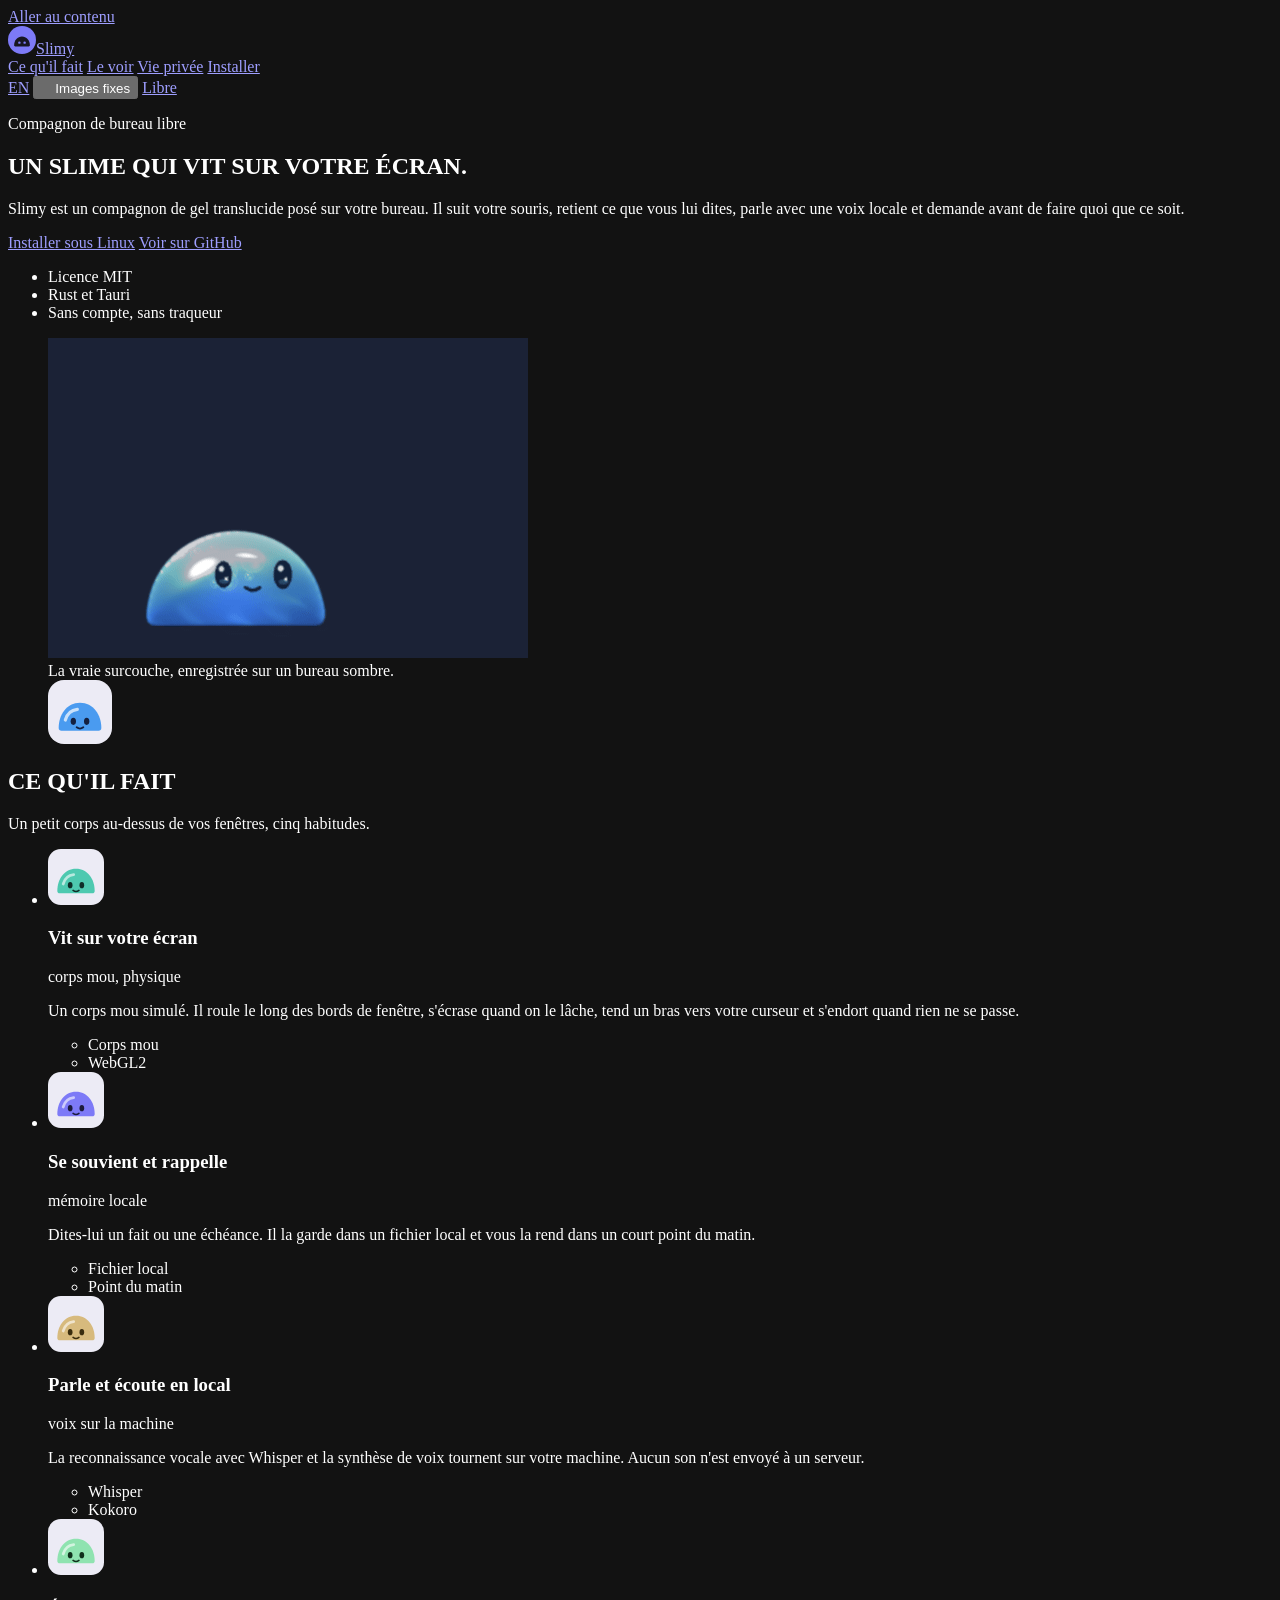
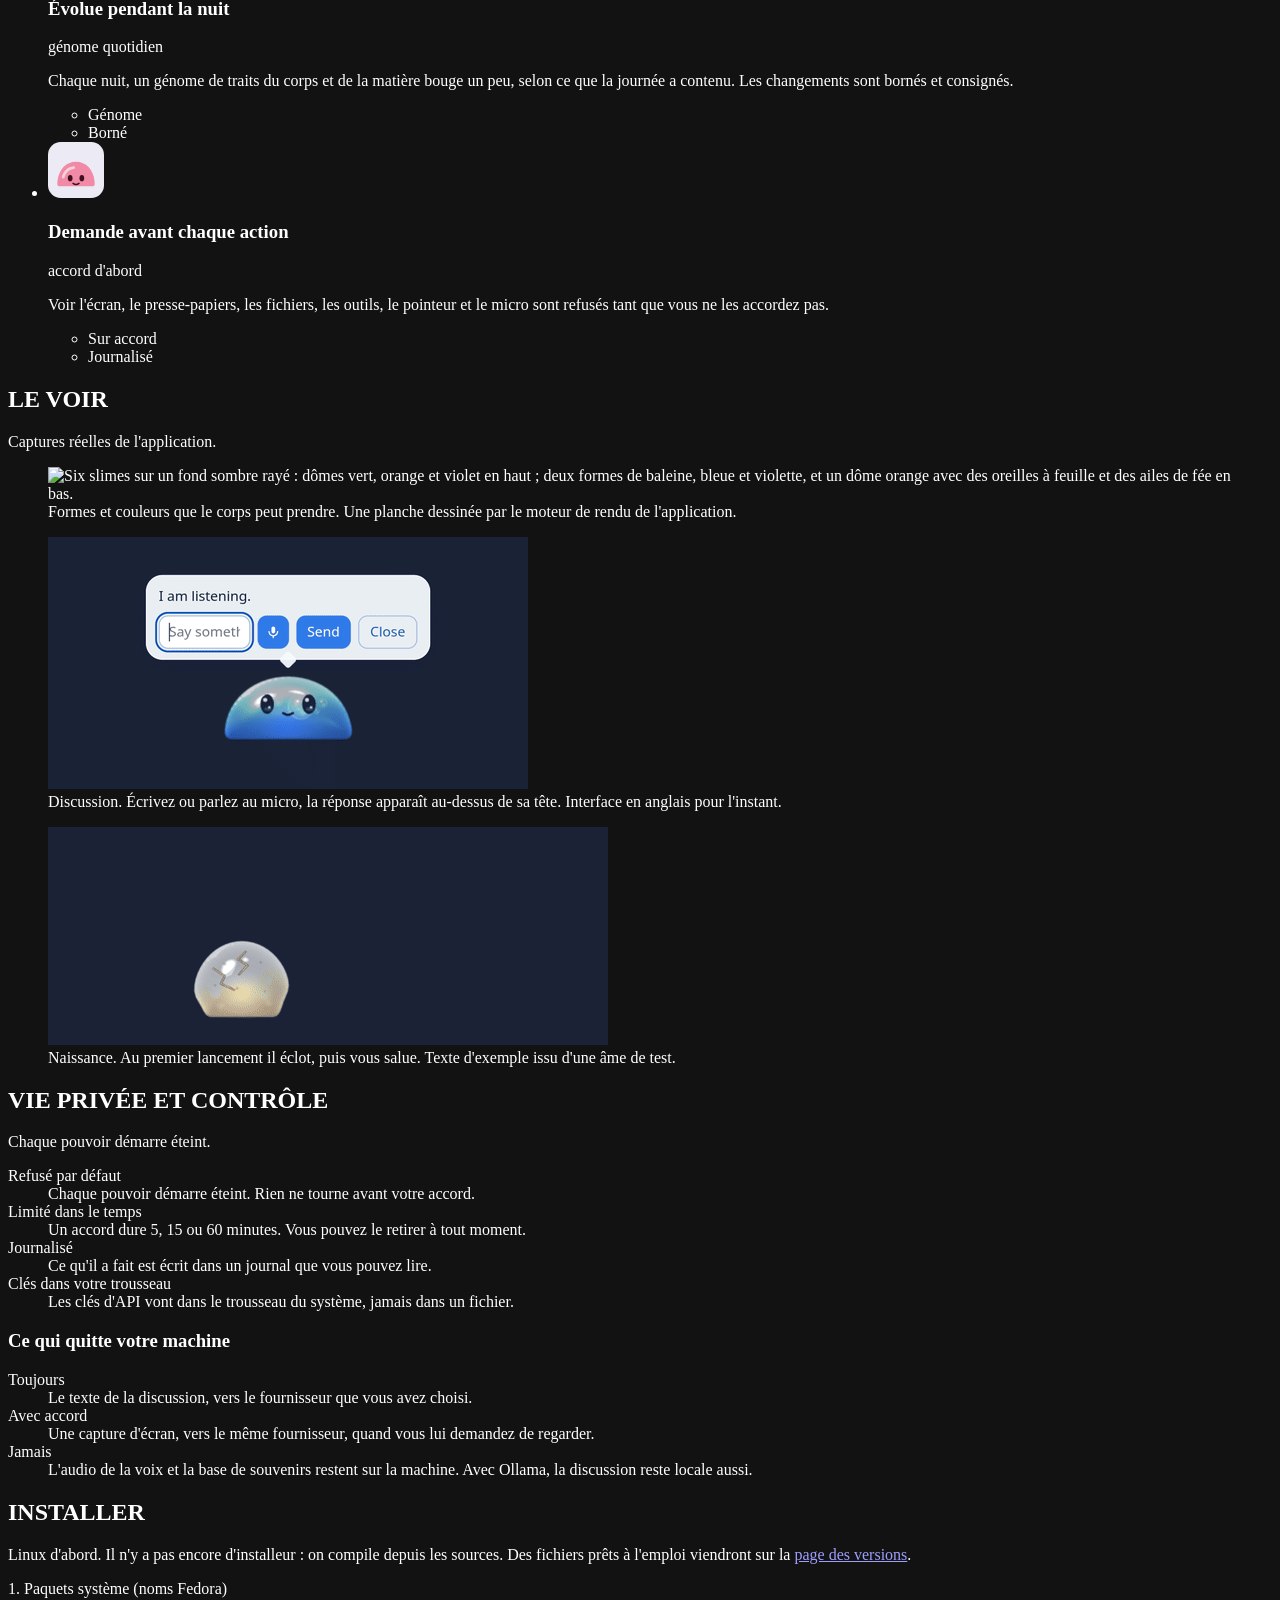
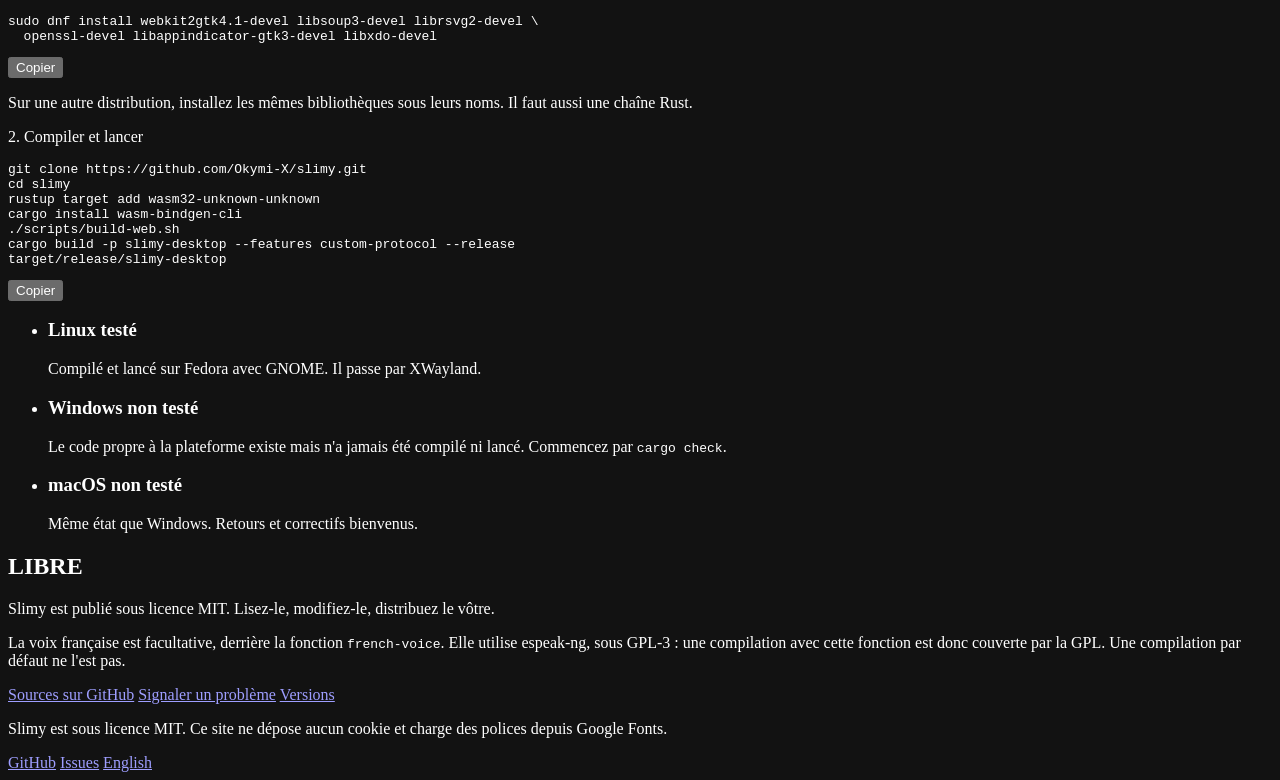
==== commit 9422e245: "Version the site assets on deploy so browsers never mix old CSS with new HTML" ====
--- a/site/fr/index.html
+++ b/site/fr/index.html
@@ -11,7 +11,7 @@
 <link rel="alternate" hreflang="x-default" href="https://slimy.okymi.org/">
 <meta name="color-scheme" content="dark">
 <meta name="theme-color" content="#1e1e1e">
-<link rel="icon" href="/favicon.svg" type="image/svg+xml">
+<link rel="icon" href="/favicon.svg?v=a84da316f0" type="image/svg+xml">
 <meta property="og:type" content="website">
 <meta property="og:site_name" content="Slimy">
 <meta property="og:title" content="Slimy, un slime de gel qui vit sur votre écran">
@@ -31,7 +31,7 @@
 <link rel="preconnect" href="https://fonts.googleapis.com">
 <link rel="preconnect" href="https://fonts.gstatic.com" crossorigin>
 <link rel="stylesheet" href="https://fonts.googleapis.com/css2?family=Anton&amp;family=Geist:wght@400..700&amp;family=Geist+Mono:wght@400..600&amp;display=swap">
-<link rel="stylesheet" href="/style.css">
+<link rel="stylesheet" href="/style.css?v=4ef2fe0cb9">
 <script type="application/ld+json">{"@context":"https://schema.org","@type":"SoftwareApplication","name":"Slimy","applicationCategory":"DesktopEnhancementApplication","operatingSystem":"Linux","inLanguage":"fr","license":"https://opensource.org/license/mit","url":"https://slimy.okymi.org/fr/","codeRepository":"https://github.com/Okymi-X/slimy"}</script>
 </head>
 <body>
@@ -154,6 +154,6 @@
     </nav>
   </div>
 </footer>
-<script src="/app.js" defer></script>
+<script src="/app.js?v=d5c8596015" defer></script>
 </body>
 </html>
